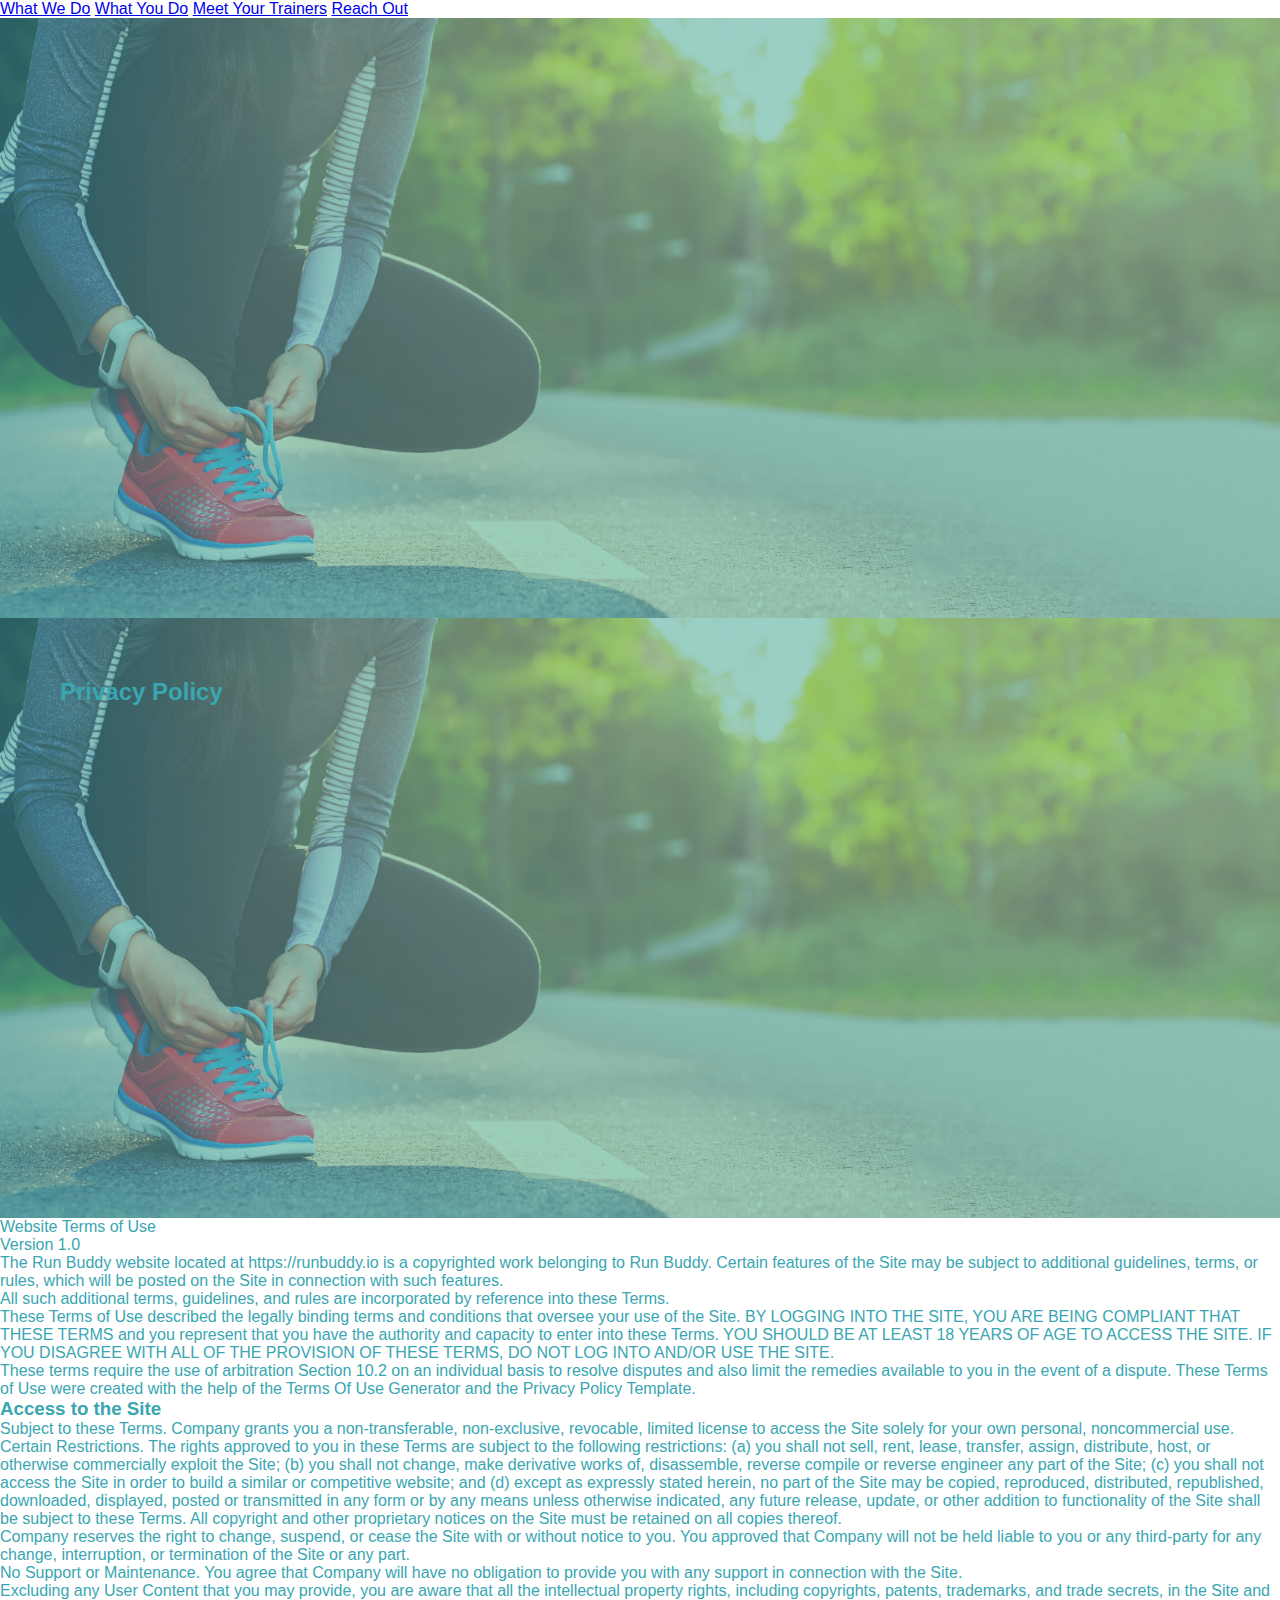
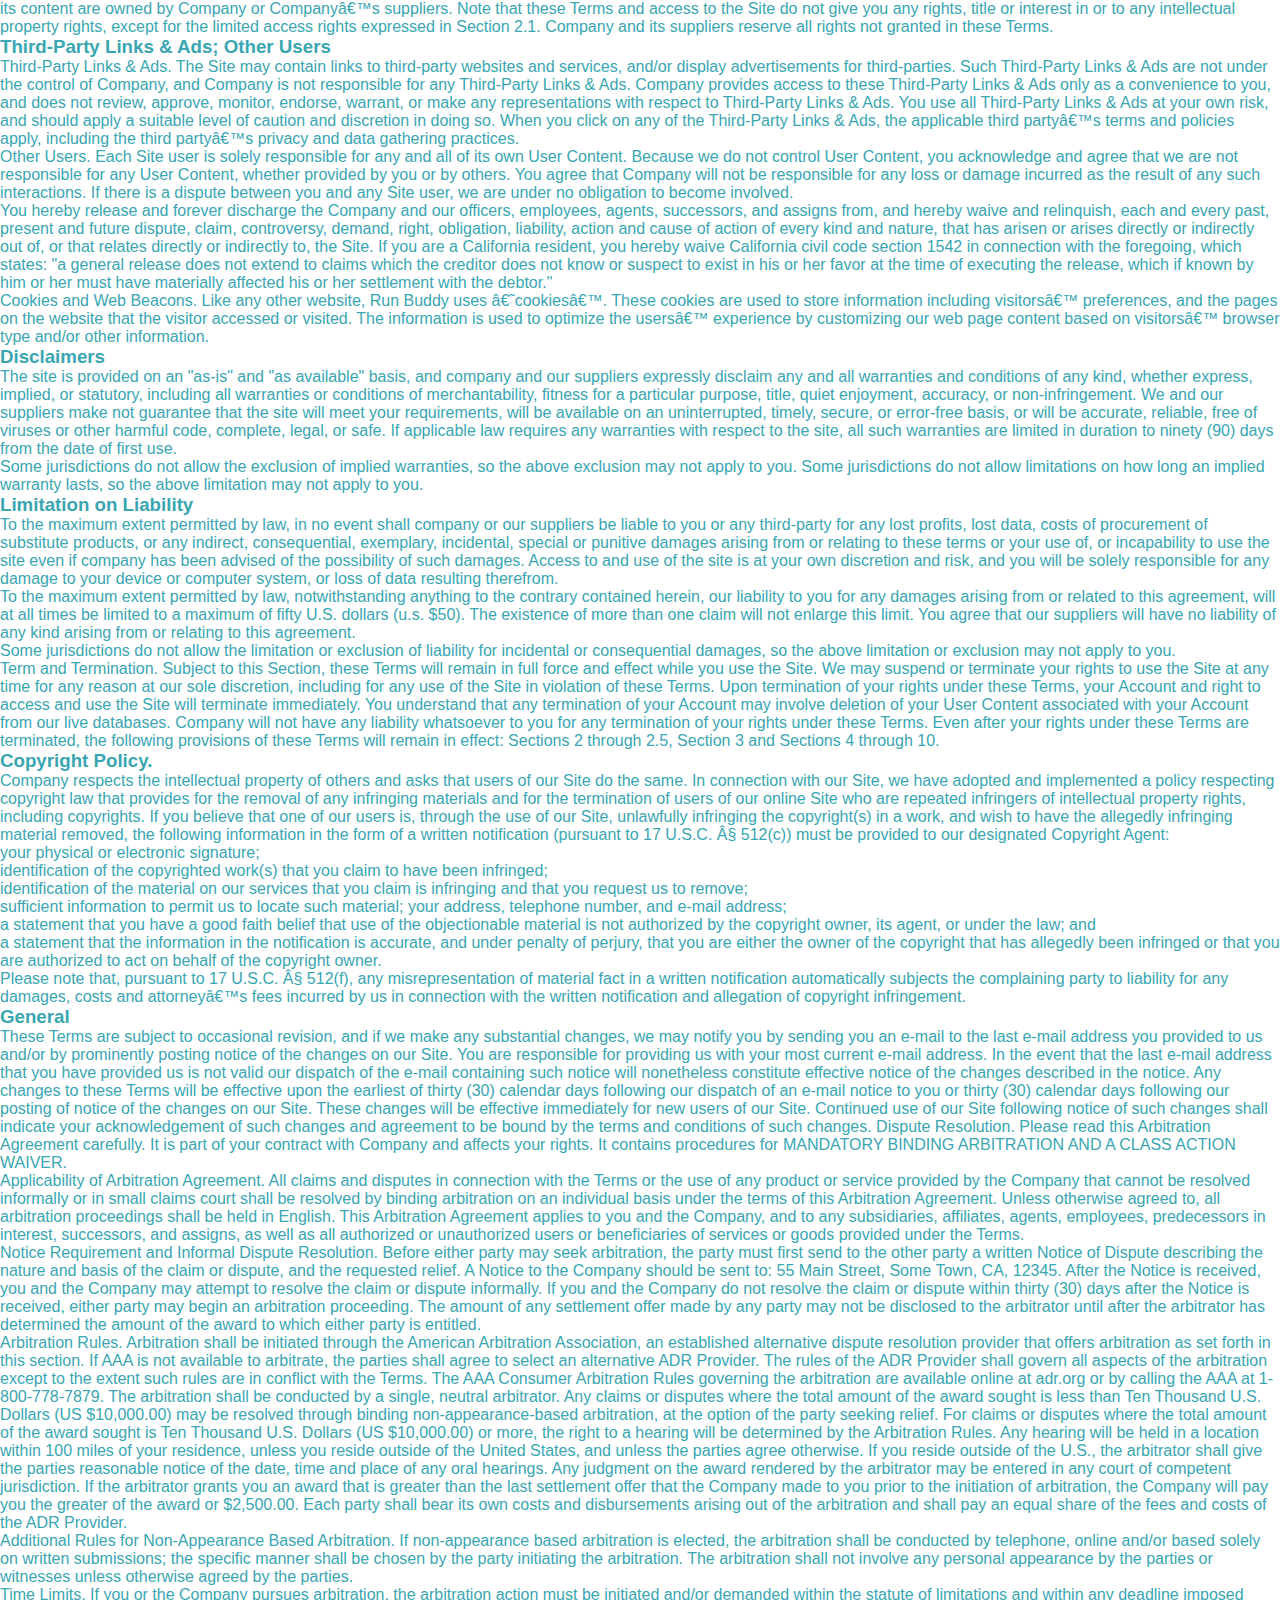
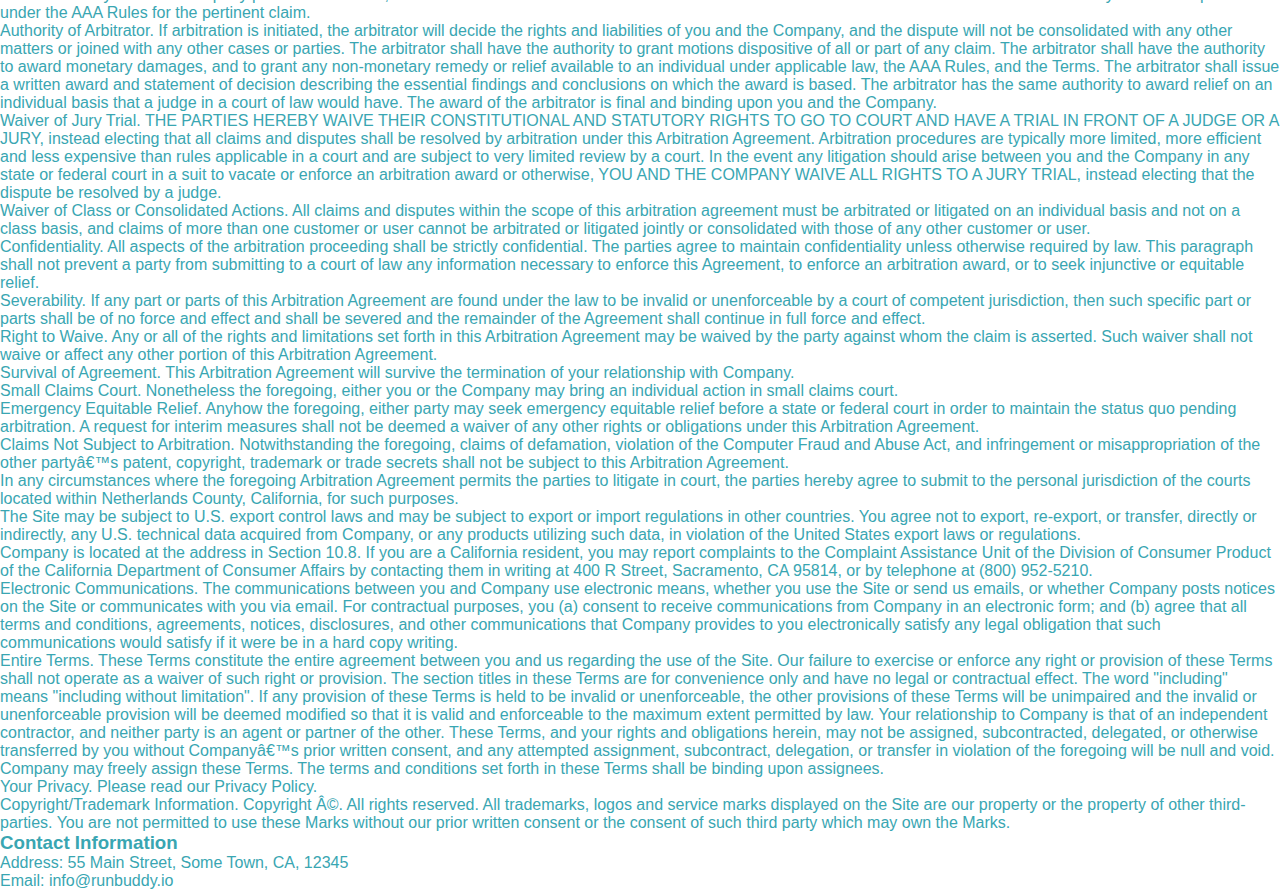
==== privacy-policy.html @ 7e0e5f8a "adding priviate policy" ====
<!DOCTYPE html>
<html lang="en">
  <head>
    <meta charset="UTF-8" />
    <title>Privacy Policy - Run Buddy</title>
    <link rel="stylesheet" href="./assets/css/style.css" />
    <link rel="stylesheet" href="/assets/css/style.css" />

  </head>
  
  <body>
  </body>
</html>
<!-- Do this to all of the <a> elements in privacy-policy.html -->
<a href="./index.html#what-we-do">What We Do</a>
<a href="./index.html#what-you-do">What You Do</a>
<a href="./index.html#meet-your-trainers">Meet Your Trainers</a>
<a href="./index.html#reach-out">Reach Out</a>
<section class="hero">
</section>

<section class="hero">
    <h2 class="page-title">
      Privacy Policy
    </h2>
  </section>

  <article>
    <p>
        Website Terms of Use
      </p>

      <p>
        Version 1.0
      </p>

      <p>
        The Run Buddy website located at https://runbuddy.io is a copyrighted work belonging to Run Buddy. Certain
        features of the Site may be subject to additional guidelines, terms, or rules, which will be posted on the Site
        in connection with such features.
      </p>

      <p>
        All such additional terms, guidelines, and rules are incorporated by reference into these Terms.
      </p>

      <p>
        These Terms of Use described the legally binding terms and conditions that oversee your use of the Site. BY
        LOGGING INTO THE SITE, YOU ARE BEING COMPLIANT THAT THESE TERMS and you represent that you have the authority
        and capacity to enter into these Terms. YOU SHOULD BE AT LEAST 18 YEARS OF AGE TO ACCESS THE SITE. IF YOU
        DISAGREE WITH ALL OF THE PROVISION OF THESE TERMS, DO NOT LOG INTO AND/OR USE THE SITE.
      </p>

      <p>
        These terms require the use of arbitration Section 10.2 on an individual basis to resolve disputes and also
        limit the remedies available to you in the event of a dispute. These Terms of Use were created with the help of
        the Terms Of Use Generator and the Privacy Policy Template.
      </p>

      <h3>
        Access to the Site
      </h3>

      <p>
        Subject to these Terms. Company grants you a non-transferable, non-exclusive, revocable, limited license to
        access the Site solely for your own personal, noncommercial use.
      </p>

      <p>
        Certain Restrictions. The rights approved to you in these Terms are subject to the following restrictions: (a)
        you shall not sell, rent, lease, transfer, assign, distribute, host, or otherwise commercially exploit the Site;
        (b) you shall not change, make derivative works of, disassemble, reverse compile or reverse engineer any part of
        the Site; (c) you shall not access the Site in order to build a similar or competitive website; and (d) except
        as expressly stated herein, no part of the Site may be copied, reproduced, distributed, republished, downloaded,
        displayed, posted or transmitted in any form or by any means unless otherwise indicated, any future release,
        update, or other addition to functionality of the Site shall be subject to these Terms. All copyright and other
        proprietary notices on the Site must be retained on all copies thereof.
      </p>

      <p>
        Company reserves the right to change, suspend, or cease the Site with or without notice to you. You approved
        that Company will not be held liable to you or any third-party for any change, interruption, or termination of
        the Site or any part.
      </p>

      <p>
        No Support or Maintenance. You agree that Company will have no obligation to provide you with any support in
        connection with the Site.
      </p>

      <p>
        Excluding any User Content that you may provide, you are aware that all the intellectual property rights,
        including copyrights, patents, trademarks, and trade secrets, in the Site and its content are owned by Company
        or Companyâ€™s suppliers. Note that these Terms and access to the Site do not give you any rights, title or
        interest in or to any intellectual property rights, except for the limited access rights expressed in Section
        2.1. Company and its suppliers reserve all rights not granted in these Terms.
      </p>

      <h3>
        Third-Party Links & Ads; Other Users
      </h3>

      <p>
        Third-Party Links & Ads. The Site may contain links to third-party websites and services, and/or display
        advertisements for third-parties. Such Third-Party Links & Ads are not under the control of Company, and Company
        is not responsible for any Third-Party Links & Ads. Company provides access to these Third-Party Links & Ads
        only as a convenience to you, and does not review, approve, monitor, endorse, warrant, or make any
        representations with respect to Third-Party Links & Ads. You use all Third-Party Links & Ads at your own risk,
        and should apply a suitable level of caution and discretion in doing so. When you click on any of the
        Third-Party Links & Ads, the applicable third partyâ€™s terms and policies apply, including the third partyâ€™s
        privacy and data gathering practices.
      </p>

      <p>
        Other Users. Each Site user is solely responsible for any and all of its own User Content. Because we do not
        control User Content, you acknowledge and agree that we are not responsible for any User Content, whether
        provided by you or by others. You agree that Company will not be responsible for any loss or damage incurred as
        the result of any such interactions. If there is a dispute between you and any Site user, we are under no
        obligation to become involved.
      </p>

      <p>
        You hereby release and forever discharge the Company and our officers, employees, agents, successors, and
        assigns from, and hereby waive and relinquish, each and every past, present and future dispute, claim,
        controversy, demand, right, obligation, liability, action and cause of action of every kind and nature, that has
        arisen or arises directly or indirectly out of, or that relates directly or indirectly to, the Site. If you are
        a California resident, you hereby waive California civil code section 1542 in connection with the foregoing,
        which states: "a general release does not extend to claims which the creditor does not know or suspect to exist
        in his or her favor at the time of executing the release, which if known by him or her must have materially
        affected his or her settlement with the debtor."
      </p>

      <p>
        Cookies and Web Beacons. Like any other website, Run Buddy uses â€˜cookiesâ€™. These cookies are used to store
        information including visitorsâ€™ preferences, and the pages on the website that the visitor accessed or visited.
        The information is used to optimize the usersâ€™ experience by customizing our web page content based on visitorsâ€™
        browser type and/or other information.
      </p>

      <h3>
        Disclaimers
      </h3>

      <p>
        The site is provided on an "as-is" and "as available" basis, and company and our suppliers expressly disclaim
        any and all warranties and conditions of any kind, whether express, implied, or statutory, including all
        warranties or conditions of merchantability, fitness for a particular purpose, title, quiet enjoyment, accuracy,
        or non-infringement. We and our suppliers make not guarantee that the site will meet your requirements, will be
        available on an uninterrupted, timely, secure, or error-free basis, or will be accurate, reliable, free of
        viruses or other harmful code, complete, legal, or safe. If applicable law requires any warranties with respect
        to the site, all such warranties are limited in duration to ninety (90) days from the date of first use.
      </p>

      <p>
        Some jurisdictions do not allow the exclusion of implied warranties, so the above exclusion may not apply to
        you. Some jurisdictions do not allow limitations on how long an implied warranty lasts, so the above limitation
        may not apply to you.
      </p>

      <h3>
        Limitation on Liability
      </h3>

      <p>
        To the maximum extent permitted by law, in no event shall company or our suppliers be liable to you or any
        third-party for any lost profits, lost data, costs of procurement of substitute products, or any indirect,
        consequential, exemplary, incidental, special or punitive damages arising from or relating to these terms or
        your use of, or incapability to use the site even if company has been advised of the possibility of such
        damages. Access to and use of the site is at your own discretion and risk, and you will be solely responsible
        for any damage to your device or computer system, or loss of data resulting therefrom.
      </p>

      <p>
        To the maximum extent permitted by law, notwithstanding anything to the contrary contained herein, our liability
        to you for any damages arising from or related to this agreement, will at all times be limited to a maximum of
        fifty U.S. dollars (u.s. $50). The existence of more than one claim will not enlarge this limit. You agree that
        our suppliers will have no liability of any kind arising from or relating to this agreement.
      </p>

      <p>
        Some jurisdictions do not allow the limitation or exclusion of liability for incidental or consequential
        damages, so the above limitation or exclusion may not apply to you.
      </p>

      <p>
        Term and Termination. Subject to this Section, these Terms will remain in full force and effect while you use
        the Site. We may suspend or terminate your rights to use the Site at any time for any reason at our sole
        discretion, including for any use of the Site in violation of these Terms. Upon termination of your rights under
        these Terms, your Account and right to access and use the Site will terminate immediately. You understand that
        any termination of your Account may involve deletion of your User Content associated with your Account from our
        live databases. Company will not have any liability whatsoever to you for any termination of your rights under
        these Terms. Even after your rights under these Terms are terminated, the following provisions of these Terms
        will remain in effect: Sections 2 through 2.5, Section 3 and Sections 4 through 10.
      </p>

      <h3>
        Copyright Policy.
      </h3>

      <p>
        Company respects the intellectual property of others and asks that users of our Site do the same. In connection
        with our Site, we have adopted and implemented a policy respecting copyright law that provides for the removal
        of any infringing materials and for the termination of users of our online Site who are repeated infringers of
        intellectual property rights, including copyrights. If you believe that one of our users is, through the use of
        our Site, unlawfully infringing the copyright(s) in a work, and wish to have the allegedly infringing material
        removed, the following information in the form of a written notification (pursuant to 17 U.S.C. Â§ 512(c)) must
        be provided to our designated Copyright Agent:
      </p>

      <ul>
        <li>
          your physical or electronic signature;
        </li>
        <li>
          identification of the copyrighted work(s) that you claim to have been infringed;
        </li>
        <li>
          identification of the material on our services that you claim is infringing and that you request us to remove;
        </li>
        <li>
          sufficient information to permit us to locate such material; your address, telephone number, and e-mail
          address;
        </li>
        <li>
          a statement that you have a good faith belief that use of the objectionable material is not authorized by the
          copyright owner, its agent, or under the law; and
        </li>
        <li>
          a statement that the information in the notification is accurate, and under penalty of perjury, that you are
          either the owner of the copyright that has allegedly been infringed or that you are authorized to act on
          behalf of the copyright owner.
        </li>
      </ul>

      <p>
        Please note that, pursuant to 17 U.S.C. Â§ 512(f), any misrepresentation of material fact in a written
        notification automatically subjects the complaining party to liability for any damages, costs and attorneyâ€™s
        fees incurred by us in connection with the written notification and allegation of copyright infringement.
      </p>

      <h3>
        General
      </h3>

      <p>
        These Terms are subject to occasional revision, and if we make any substantial changes, we may notify you by
        sending you an e-mail to the last e-mail address you provided to us and/or by prominently posting notice of the
        changes on our Site. You are responsible for providing us with your most current e-mail address. In the event
        that the last e-mail address that you have provided us is not valid our dispatch of the e-mail containing such
        notice will nonetheless constitute effective notice of the changes described in the notice. Any changes to these
        Terms will be effective upon the earliest of thirty (30) calendar days following our dispatch of an e-mail
        notice to you or thirty (30) calendar days following our posting of notice of the changes on our Site. These
        changes will be effective immediately for new users of our Site. Continued use of our Site following notice of
        such changes shall indicate your acknowledgement of such changes and agreement to be bound by the terms and
        conditions of such changes. Dispute Resolution. Please read this Arbitration Agreement carefully. It is part of
        your contract with Company and affects your rights. It contains procedures for MANDATORY BINDING ARBITRATION AND
        A CLASS ACTION WAIVER.
      </p>

      <p>
        Applicability of Arbitration Agreement. All claims and disputes in connection with the Terms or the use of any
        product or service provided by the Company that cannot be resolved informally or in small claims court shall be
        resolved by binding arbitration on an individual basis under the terms of this Arbitration Agreement. Unless
        otherwise agreed to, all arbitration proceedings shall be held in English. This Arbitration Agreement applies to
        you and the Company, and to any subsidiaries, affiliates, agents, employees, predecessors in interest,
        successors, and assigns, as well as all authorized or unauthorized users or beneficiaries of services or goods
        provided under the Terms.
      </p>

      <p>
        Notice Requirement and Informal Dispute Resolution. Before either party may seek arbitration, the party must
        first send to the other party a written Notice of Dispute describing the nature and basis of the claim or
        dispute, and the requested relief. A Notice to the Company should be sent to: 55 Main Street, Some Town, CA,
        12345. After the Notice is received, you and the Company may attempt to resolve the claim or dispute informally.
        If you and the Company do not resolve the claim or dispute within thirty (30) days after the Notice is received,
        either party may begin an arbitration proceeding. The amount of any settlement offer made by any party may not
        be disclosed to the arbitrator until after the arbitrator has determined the amount of the award to which either
        party is entitled.
      </p>

      <p>
        Arbitration Rules. Arbitration shall be initiated through the American Arbitration Association, an established
        alternative dispute resolution provider that offers arbitration as set forth in this section. If AAA is not
        available to arbitrate, the parties shall agree to select an alternative ADR Provider. The rules of the ADR
        Provider shall govern all aspects of the arbitration except to the extent such rules are in conflict with the
        Terms. The AAA Consumer Arbitration Rules governing the arbitration are available online at adr.org or by
        calling the AAA at 1-800-778-7879. The arbitration shall be conducted by a single, neutral arbitrator. Any
        claims or disputes where the total amount of the award sought is less than Ten Thousand U.S. Dollars (US
        $10,000.00) may be resolved through binding non-appearance-based arbitration, at the option of the party seeking
        relief. For claims or disputes where the total amount of the award sought is Ten Thousand U.S. Dollars (US
        $10,000.00) or more, the right to a hearing will be determined by the Arbitration Rules. Any hearing will be
        held in a location within 100 miles of your residence, unless you reside outside of the United States, and
        unless the parties agree otherwise. If you reside outside of the U.S., the arbitrator shall give the parties
        reasonable notice of the date, time and place of any oral hearings. Any judgment on the award rendered by the
        arbitrator may be entered in any court of competent jurisdiction. If the arbitrator grants you an award that is
        greater than the last settlement offer that the Company made to you prior to the initiation of arbitration, the
        Company will pay you the greater of the award or $2,500.00. Each party shall bear its own costs and
        disbursements arising out of the arbitration and shall pay an equal share of the fees and costs of the ADR
        Provider.
      </p>

      <p>
        Additional Rules for Non-Appearance Based Arbitration. If non-appearance based arbitration is elected, the
        arbitration shall be conducted by telephone, online and/or based solely on written submissions; the specific
        manner shall be chosen by the party initiating the arbitration. The arbitration shall not involve any personal
        appearance by the parties or witnesses unless otherwise agreed by the parties.
      </p>

      <p>
        Time Limits. If you or the Company pursues arbitration, the arbitration action must be initiated and/or demanded
        within the statute of limitations and within any deadline imposed under the AAA Rules for the pertinent claim.
      </p>

      <p>
        Authority of Arbitrator. If arbitration is initiated, the arbitrator will decide the rights and liabilities of
        you and the Company, and the dispute will not be consolidated with any other matters or joined with any other
        cases or parties. The arbitrator shall have the authority to grant motions dispositive of all or part of any
        claim. The arbitrator shall have the authority to award monetary damages, and to grant any non-monetary remedy
        or relief available to an individual under applicable law, the AAA Rules, and the Terms. The arbitrator shall
        issue a written award and statement of decision describing the essential findings and conclusions on which the
        award is based. The arbitrator has the same authority to award relief on an individual basis that a judge in a
        court of law would have. The award of the arbitrator is final and binding upon you and the Company.
      </p>

      <p>
        Waiver of Jury Trial. THE PARTIES HEREBY WAIVE THEIR CONSTITUTIONAL AND STATUTORY RIGHTS TO GO TO COURT AND HAVE
        A TRIAL IN FRONT OF A JUDGE OR A JURY, instead electing that all claims and disputes shall be resolved by
        arbitration under this Arbitration Agreement. Arbitration procedures are typically more limited, more efficient
        and less expensive than rules applicable in a court and are subject to very limited review by a court. In the
        event any litigation should arise between you and the Company in any state or federal court in a suit to vacate
        or enforce an arbitration award or otherwise, YOU AND THE COMPANY WAIVE ALL RIGHTS TO A JURY TRIAL, instead
        electing that the dispute be resolved by a judge.
      </p>

      <p>
        Waiver of Class or Consolidated Actions. All claims and disputes within the scope of this arbitration agreement
        must be arbitrated or litigated on an individual basis and not on a class basis, and claims of more than one
        customer or user cannot be arbitrated or litigated jointly or consolidated with those of any other customer or
        user.
      </p>

      <p>
        Confidentiality. All aspects of the arbitration proceeding shall be strictly confidential. The parties agree to
        maintain confidentiality unless otherwise required by law. This paragraph shall not prevent a party from
        submitting to a court of law any information necessary to enforce this Agreement, to enforce an arbitration
        award, or to seek injunctive or equitable relief.
      </p>

      <p>
        Severability. If any part or parts of this Arbitration Agreement are found under the law to be invalid or
        unenforceable by a court of competent jurisdiction, then such specific part or parts shall be of no force and
        effect and shall be severed and the remainder of the Agreement shall continue in full force and effect.
      </p>

      <p>
        Right to Waive. Any or all of the rights and limitations set forth in this Arbitration Agreement may be waived
        by the party against whom the claim is asserted. Such waiver shall not waive or affect any other portion of this
        Arbitration Agreement.
      </p>

      <p>
        Survival of Agreement. This Arbitration Agreement will survive the termination of your relationship with
        Company.
      </p>

      <p>
        Small Claims Court. Nonetheless the foregoing, either you or the Company may bring an individual action in small
        claims court.
      </p>

      <p>
        Emergency Equitable Relief. Anyhow the foregoing, either party may seek emergency equitable relief before a
        state or federal court in order to maintain the status quo pending arbitration. A request for interim measures
        shall not be deemed a waiver of any other rights or obligations under this Arbitration Agreement.
      </p>

      <p>
        Claims Not Subject to Arbitration. Notwithstanding the foregoing, claims of defamation, violation of the
        Computer Fraud and Abuse Act, and infringement or misappropriation of the other partyâ€™s patent, copyright,
        trademark or trade secrets shall not be subject to this Arbitration Agreement.
      </p>

      <p>
        In any circumstances where the foregoing Arbitration Agreement permits the parties to litigate in court, the
        parties hereby agree to submit to the personal jurisdiction of the courts located within Netherlands County,
        California, for such purposes.
      </p>

      <p>
        The Site may be subject to U.S. export control laws and may be subject to export or import regulations in other
        countries. You agree not to export, re-export, or transfer, directly or indirectly, any U.S. technical data
        acquired from Company, or any products utilizing such data, in violation of the United States export laws or
        regulations.
      </p>

      <p>
        Company is located at the address in Section 10.8. If you are a California resident, you may report complaints
        to the Complaint Assistance Unit of the Division of Consumer Product of the California Department of Consumer
        Affairs by contacting them in writing at 400 R Street, Sacramento, CA 95814, or by telephone at (800) 952-5210.
      </p>

      <p>
        Electronic Communications. The communications between you and Company use electronic means, whether you use the
        Site or send us emails, or whether Company posts notices on the Site or communicates with you via email. For
        contractual purposes, you (a) consent to receive communications from Company in an electronic form; and (b)
        agree that all terms and conditions, agreements, notices, disclosures, and other communications that Company
        provides to you electronically satisfy any legal obligation that such communications would satisfy if it were be
        in a hard copy writing.
      </p>

      <p>
        Entire Terms. These Terms constitute the entire agreement between you and us regarding the use of the Site. Our
        failure to exercise or enforce any right or provision of these Terms shall not operate as a waiver of such right
        or provision. The section titles in these Terms are for convenience only and have no legal or contractual
        effect. The word "including" means "including without limitation". If any provision of these Terms is held to be
        invalid or unenforceable, the other provisions of these Terms will be unimpaired and the invalid or
        unenforceable provision will be deemed modified so that it is valid and enforceable to the maximum extent
        permitted by law. Your relationship to Company is that of an independent contractor, and neither party is an
        agent or partner of the other. These Terms, and your rights and obligations herein, may not be assigned,
        subcontracted, delegated, or otherwise transferred by you without Companyâ€™s prior written consent, and any
        attempted assignment, subcontract, delegation, or transfer in violation of the foregoing will be null and void.
        Company may freely assign these Terms. The terms and conditions set forth in these Terms shall be binding upon
        assignees.
      </p>

      <p>
        Your Privacy. Please read our Privacy Policy.
      </p>

      <p>
        Copyright/Trademark Information. Copyright Â©. All rights reserved. All trademarks, logos and service marks
        displayed on the Site are our property or the property of other third-parties. You are not permitted to use
        these Marks without our prior written consent or the consent of such third party which may own the Marks.
      </p>

      <h3>
        Contact Information
      </h3>

      <p>
        Address: 55 Main Street, Some Town, CA, 12345
      </p>

      <p>
        Email: info@runbuddy.io
  </article>
---- assets/css/style.css ----
* {
    margin: 0;
    padding: 0;
    box-sizing: border-box;
  }

  body {
    /* more on this crazy alphanumerical value in a minute! */
    color: #39a6b2;
    font-family: Helvetica, Arial, sans-serif;
  }

  /* apply styles to <header>*/
header {
    padding: 20px 35px;
    background-color: #39a6b2;
  }

  header h1 {
    font-weight: bold;
    font-size: 36px;
    color: #fce138;
    margin: 0;
    display: inline;
  }
  header a {
    text-decoration: none;
    color: #fce138;
  }

  header nav {
    float: right;
    margin: 7px 0;
  } 

  header nav ul li {
    display: inline;
  }

  header nav ul li a {
    margin: 0 30px;
    font-weight: lighter;
    font-size: 22px;
  }

footer {
    background: #fce138;
    width: 100%;
    padding: 40px 35px;
}

footer h2 {
    display: inline; 
    color: #024e76;
    font-size: 30px; 
    margin: 0;
}

footer div {
    float: right;
    line-height: 1.5;
    text-align: right;
}

footer a {
    color: #024e76
    text decoration: underline;
  }

section {
  padding: 60px;
}
.hero h2 {
  
}
/* Hero Style Start */
.hero {
  background-image: url('../images/hero-bg.jpeg');
  height: 600px;
  background-size: cover;
  background-position: center;
  position: relative;
}
/* Hero Style End */

.hero-form {
  border: 3px solid #024e76;
  background-color: #fce138;
  padding: 20px;
  width: 500px;
  color: #024e76;
  position: absolute;
  bottom: 120px;
  right: 140px;
}

.hero-form h3 {
  font-size: 24px;
  margin: 0;
}
.hero-form p {
  margin: 5px 0 15px 0;
}

.form-input {
  border: 1px solid #024e76;
  display: block;
  padding: 7px 15px;
  font-size: 16px;
  color: #024e76;
  width: 100%;
  margin-bottom: 15px;
}

.hero-form label {
  margin: 0 5px;
}

.hero-form button {
  color: #fce138;
  background-color: #024e76;
  border: none;
  padding: 10px 20px;
  font-size: 16px;
}
/* .hero {
    background-image: url("../images/hero-bg.jpeg");
    height: 600px;
    background-size: cover;
    background-position: center;
    position: relative;
}

.hero-form{
    border: solid 3px #024e76;
    background-color: #fce138;
    padding: 20px;
    width: 500px;  
    color: #024e76;
    position: absolute;
    bottom: 120px; 
    right: 140px;
}
.hero-form p{
  margin: 5px 0 15px 0;
}

.hero-form h3 {
  font-size: 24px;
  margin: 0;
}

.form-input {
  border: 1px solid #024e76;
  display: block;
  padding: 7px 15px;
  font-size: 16px;
  color: #024e76;
  width: 100%;
  margin-bottom: 15px;
}

.hero-form label {
  margin: 0 5px;
}

.submit {
  color: #fce138 !important; 
  background-color: #024e76;
  border: none;
  padding: 10px 20px;
  font-size: 16px;
} */
/* Hero Style End */

.intro {
  text-align: center;
}

.intro p {
  line-height: 1.7;
  color: #39a6b2;
  width: 80%;
  font-size: 20px;
  margin: 0 auto;
}

.steps {
  text-align: center;
  background: #fce138;
}

.section-title {
  font-size: 55px;
  color: #024e76;
  margin-bottom: 35px;
  padding: 0 100px 20px 100px;
  display: inline-block;
  border-bottom: 3px solid;
}

.primary-border {
  border-color: #fce138;
}

.secondary-border {
  border-color: #39a6b2;
}
.steps div {
  margin-bottom: 80px;
}

.steps img {
  width: 15%;
  margin: 10px 0;
}

.steps h3 {
  color: #024e76;
  font-size: 46px;
  margin-top: 10px;
}

.steps p {
  color: #39a6b2;
  font-size: 23px;
}
.steps span {
  font-size: 38px;
}
.trainer img {
  float: left;
  width: 35%;
}

.trainer p {
  float: right;
}

.trainer-2 img {
  float: right;
}

.trainer-2 p {
  float: left;
}

.trainers {
  text-align: center;
}

.trainer {
  width: 900px;
  margin: 0 auto 30px auto;
  background: #024e76;
  color: #fce138;
  overflow: auto;
}
.trainer-bio {
  margin: 0 auto 0px auto;
  clear: both;
}
.trainer-bio {
  padding: 35px;
  float: left; 
  width: 65%;
}

.trainer-bio h3 {
  font-size: 32px;
  margin-bottom: 8px;
}

.trainer-bio h4 {
  font-weight: lighter;
  font-size: 26px;
  margin-bottom: 25px;
}

.trainer-bio p {
  font-size: 17px;
  line-height: 1.3;
}

.text-left {
  text-align: left;
}

.text-right {
  text-align: right;
}
/* REACH OUT STYLES START */
.contact {
  text-align: center;
  background-color: #024e76;
}
.contact h2 {
  color: #fec138;
}
.contact-info iframe {
  width: 400px;
  height: 400px;
}
.contact-info div {
  width: 410px;
  display: inline-block;
  vertical-align: top;
  text-align: left;
  margin: 30px 0 0 60px;
  color: white;
}
.contact-info h3 {
  color: #fce138;
  font-size: 32px;
}

.contact-info p, .contact-info address {
  margin: 20px 0;
  line-height: 1.5;
  font-size: 20px;
  font-style: normal;
}

.contact-info a {
  color: #fce138;
}

/* REACH OUT STYLES END */
---- assets/css/style.css ----
* {
    margin: 0;
    padding: 0;
    box-sizing: border-box;
  }

  body {
    /* more on this crazy alphanumerical value in a minute! */
    color: #39a6b2;
    font-family: Helvetica, Arial, sans-serif;
  }

  /* apply styles to <header>*/
header {
    padding: 20px 35px;
    background-color: #39a6b2;
  }

  header h1 {
    font-weight: bold;
    font-size: 36px;
    color: #fce138;
    margin: 0;
    display: inline;
  }
  header a {
    text-decoration: none;
    color: #fce138;
  }

  header nav {
    float: right;
    margin: 7px 0;
  } 

  header nav ul li {
    display: inline;
  }

  header nav ul li a {
    margin: 0 30px;
    font-weight: lighter;
    font-size: 22px;
  }

footer {
    background: #fce138;
    width: 100%;
    padding: 40px 35px;
}

footer h2 {
    display: inline; 
    color: #024e76;
    font-size: 30px; 
    margin: 0;
}

footer div {
    float: right;
    line-height: 1.5;
    text-align: right;
}

footer a {
    color: #024e76
    text decoration: underline;
  }

section {
  padding: 60px;
}
.hero h2 {
  
}
/* Hero Style Start */
.hero {
  background-image: url('../images/hero-bg.jpeg');
  height: 600px;
  background-size: cover;
  background-position: center;
  position: relative;
}
/* Hero Style End */

.hero-form {
  border: 3px solid #024e76;
  background-color: #fce138;
  padding: 20px;
  width: 500px;
  color: #024e76;
  position: absolute;
  bottom: 120px;
  right: 140px;
}

.hero-form h3 {
  font-size: 24px;
  margin: 0;
}
.hero-form p {
  margin: 5px 0 15px 0;
}

.form-input {
  border: 1px solid #024e76;
  display: block;
  padding: 7px 15px;
  font-size: 16px;
  color: #024e76;
  width: 100%;
  margin-bottom: 15px;
}

.hero-form label {
  margin: 0 5px;
}

.hero-form button {
  color: #fce138;
  background-color: #024e76;
  border: none;
  padding: 10px 20px;
  font-size: 16px;
}
/* .hero {
    background-image: url("../images/hero-bg.jpeg");
    height: 600px;
    background-size: cover;
    background-position: center;
    position: relative;
}

.hero-form{
    border: solid 3px #024e76;
    background-color: #fce138;
    padding: 20px;
    width: 500px;  
    color: #024e76;
    position: absolute;
    bottom: 120px; 
    right: 140px;
}
.hero-form p{
  margin: 5px 0 15px 0;
}

.hero-form h3 {
  font-size: 24px;
  margin: 0;
}

.form-input {
  border: 1px solid #024e76;
  display: block;
  padding: 7px 15px;
  font-size: 16px;
  color: #024e76;
  width: 100%;
  margin-bottom: 15px;
}

.hero-form label {
  margin: 0 5px;
}

.submit {
  color: #fce138 !important; 
  background-color: #024e76;
  border: none;
  padding: 10px 20px;
  font-size: 16px;
} */
/* Hero Style End */

.intro {
  text-align: center;
}

.intro p {
  line-height: 1.7;
  color: #39a6b2;
  width: 80%;
  font-size: 20px;
  margin: 0 auto;
}

.steps {
  text-align: center;
  background: #fce138;
}

.section-title {
  font-size: 55px;
  color: #024e76;
  margin-bottom: 35px;
  padding: 0 100px 20px 100px;
  display: inline-block;
  border-bottom: 3px solid;
}

.primary-border {
  border-color: #fce138;
}

.secondary-border {
  border-color: #39a6b2;
}
.steps div {
  margin-bottom: 80px;
}

.steps img {
  width: 15%;
  margin: 10px 0;
}

.steps h3 {
  color: #024e76;
  font-size: 46px;
  margin-top: 10px;
}

.steps p {
  color: #39a6b2;
  font-size: 23px;
}
.steps span {
  font-size: 38px;
}
.trainer img {
  float: left;
  width: 35%;
}

.trainer p {
  float: right;
}

.trainer-2 img {
  float: right;
}

.trainer-2 p {
  float: left;
}

.trainers {
  text-align: center;
}

.trainer {
  width: 900px;
  margin: 0 auto 30px auto;
  background: #024e76;
  color: #fce138;
  overflow: auto;
}
.trainer-bio {
  margin: 0 auto 0px auto;
  clear: both;
}
.trainer-bio {
  padding: 35px;
  float: left; 
  width: 65%;
}

.trainer-bio h3 {
  font-size: 32px;
  margin-bottom: 8px;
}

.trainer-bio h4 {
  font-weight: lighter;
  font-size: 26px;
  margin-bottom: 25px;
}

.trainer-bio p {
  font-size: 17px;
  line-height: 1.3;
}

.text-left {
  text-align: left;
}

.text-right {
  text-align: right;
}
/* REACH OUT STYLES START */
.contact {
  text-align: center;
  background-color: #024e76;
}
.contact h2 {
  color: #fec138;
}
.contact-info iframe {
  width: 400px;
  height: 400px;
}
.contact-info div {
  width: 410px;
  display: inline-block;
  vertical-align: top;
  text-align: left;
  margin: 30px 0 0 60px;
  color: white;
}
.contact-info h3 {
  color: #fce138;
  font-size: 32px;
}

.contact-info p, .contact-info address {
  margin: 20px 0;
  line-height: 1.5;
  font-size: 20px;
  font-style: normal;
}

.contact-info a {
  color: #fce138;
}

/* REACH OUT STYLES END */
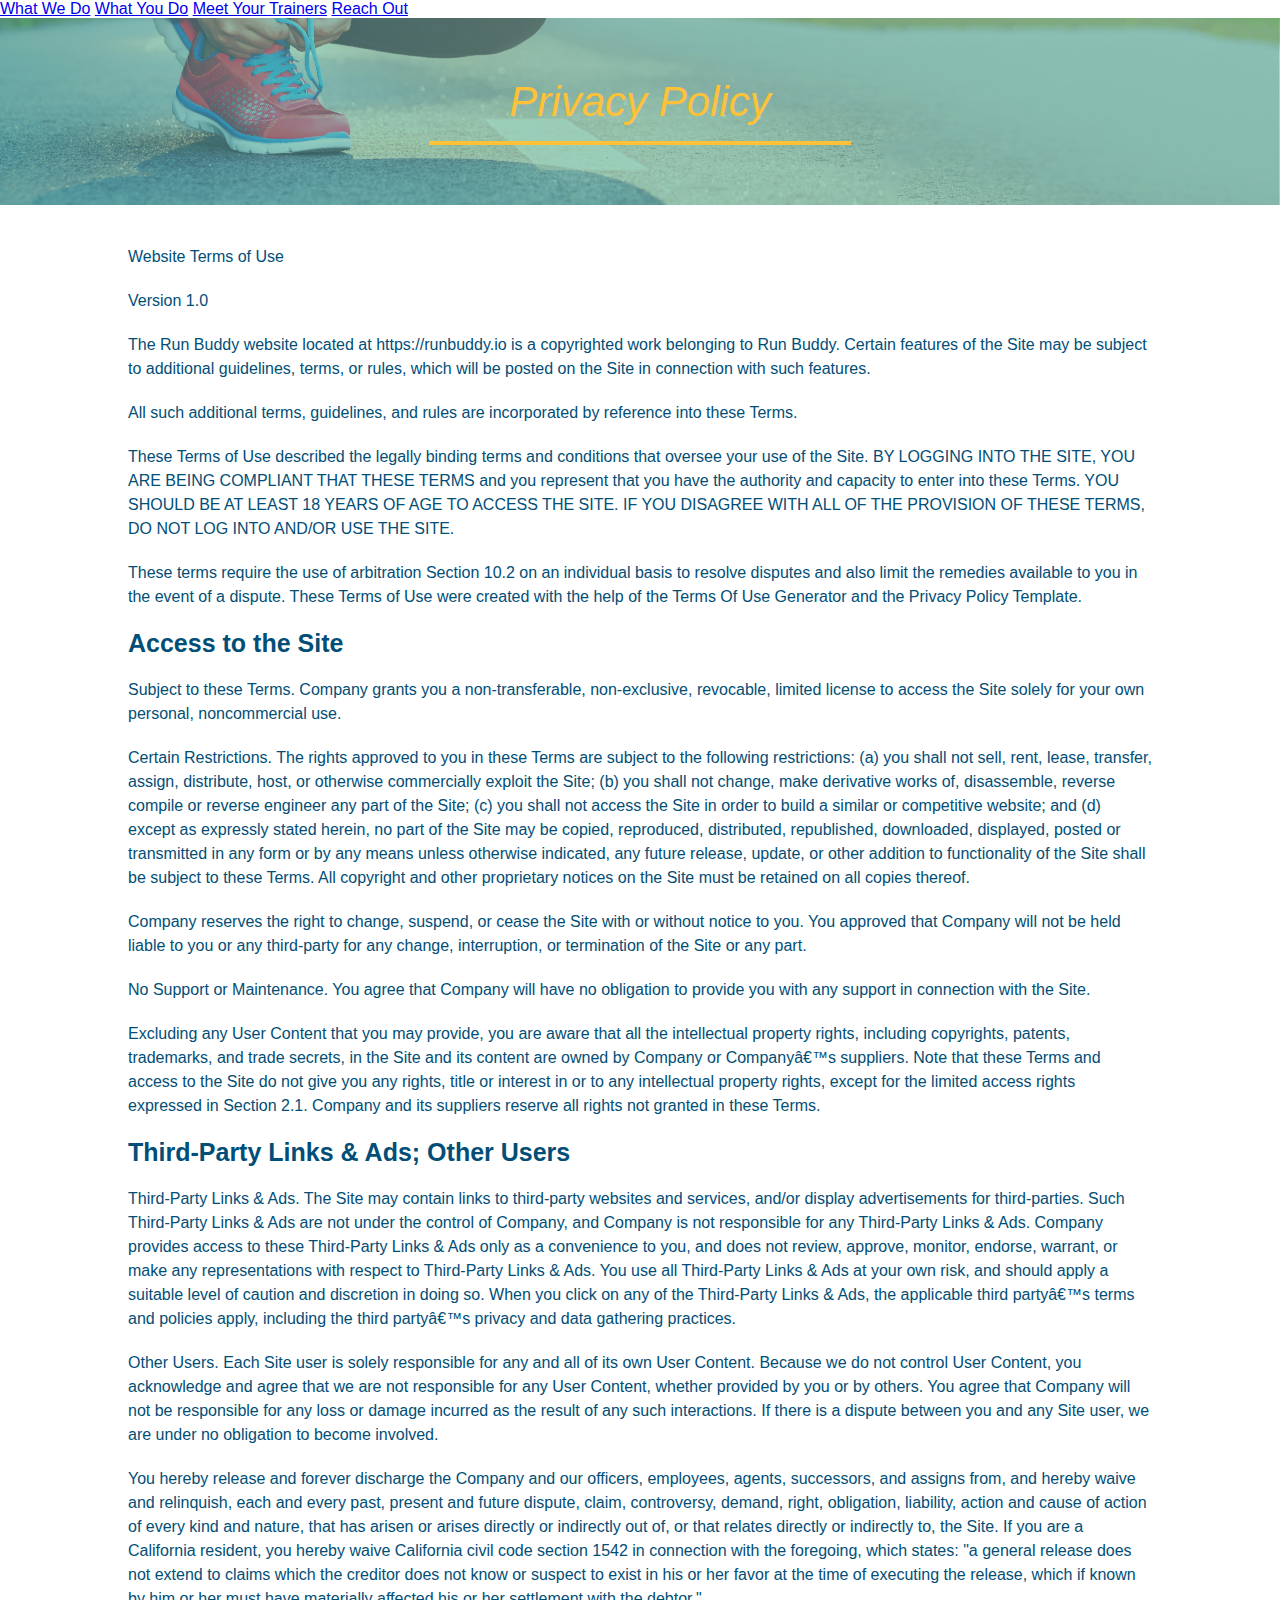
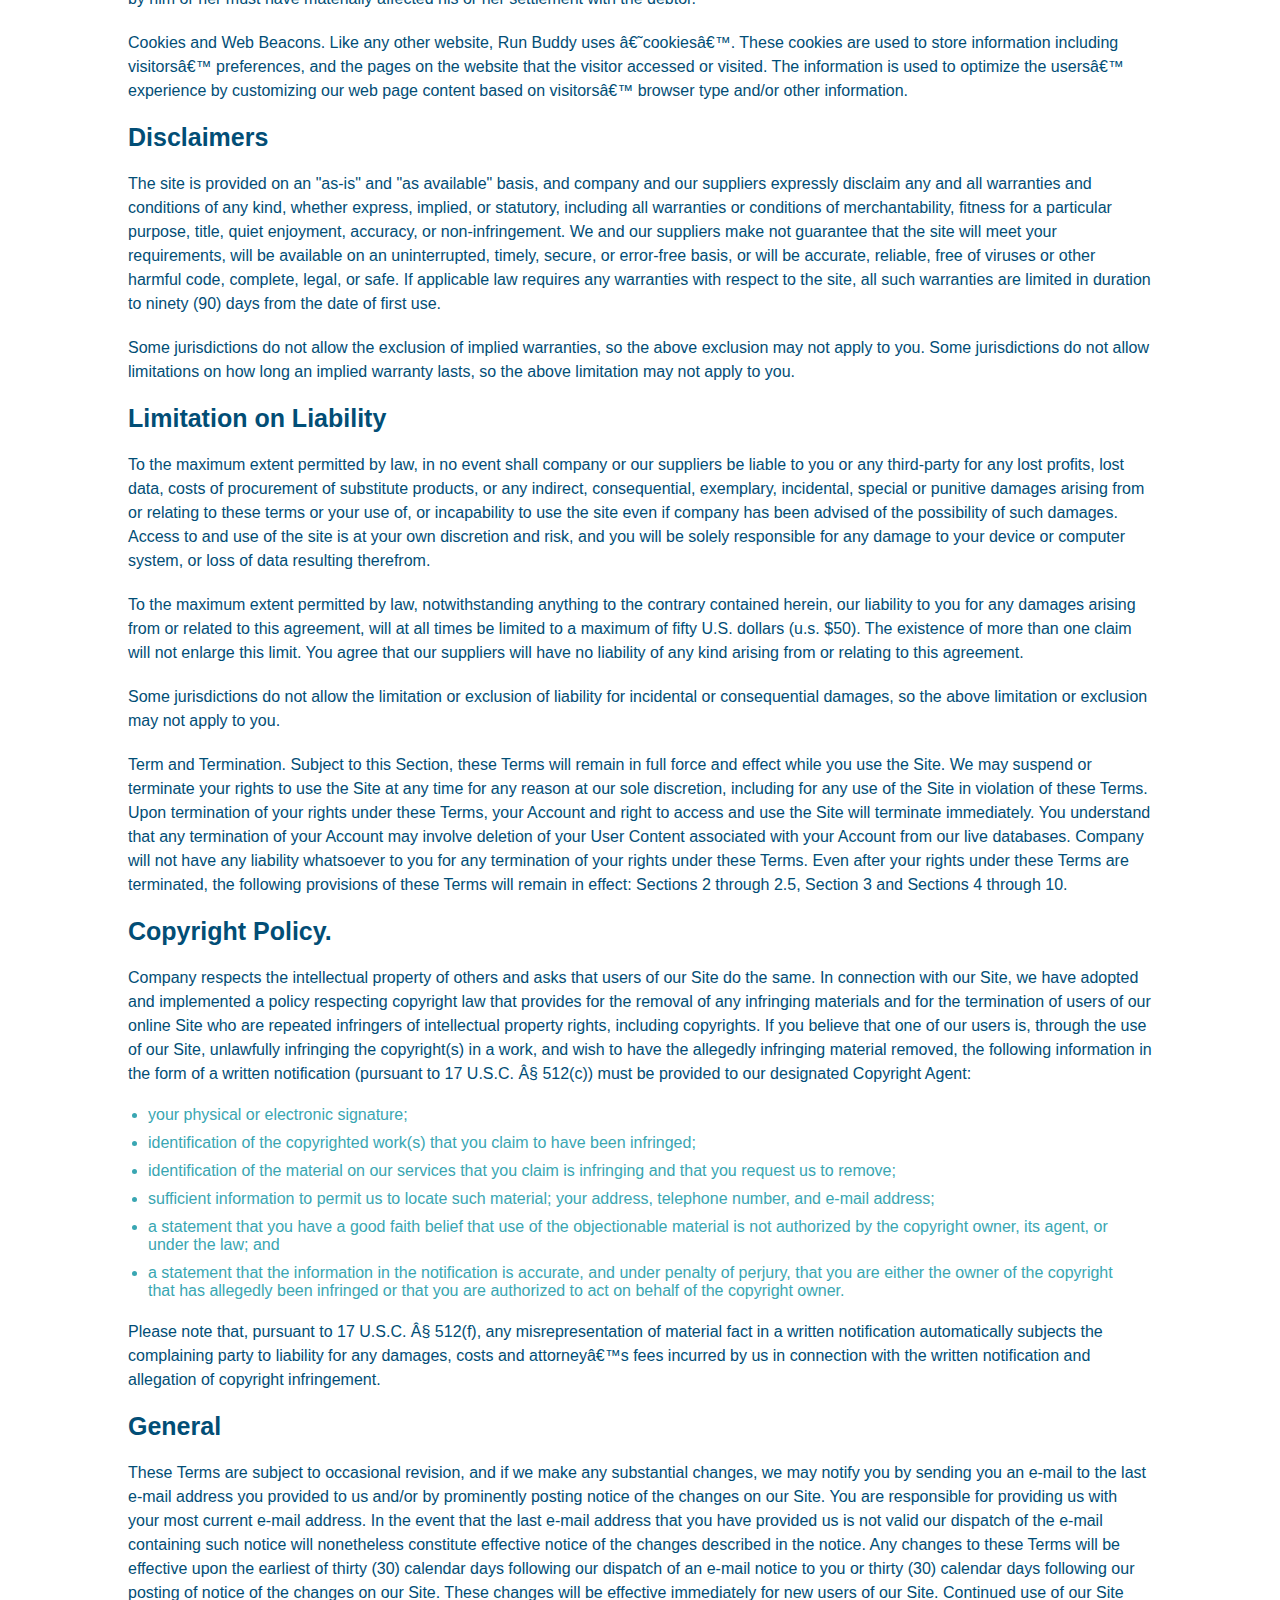
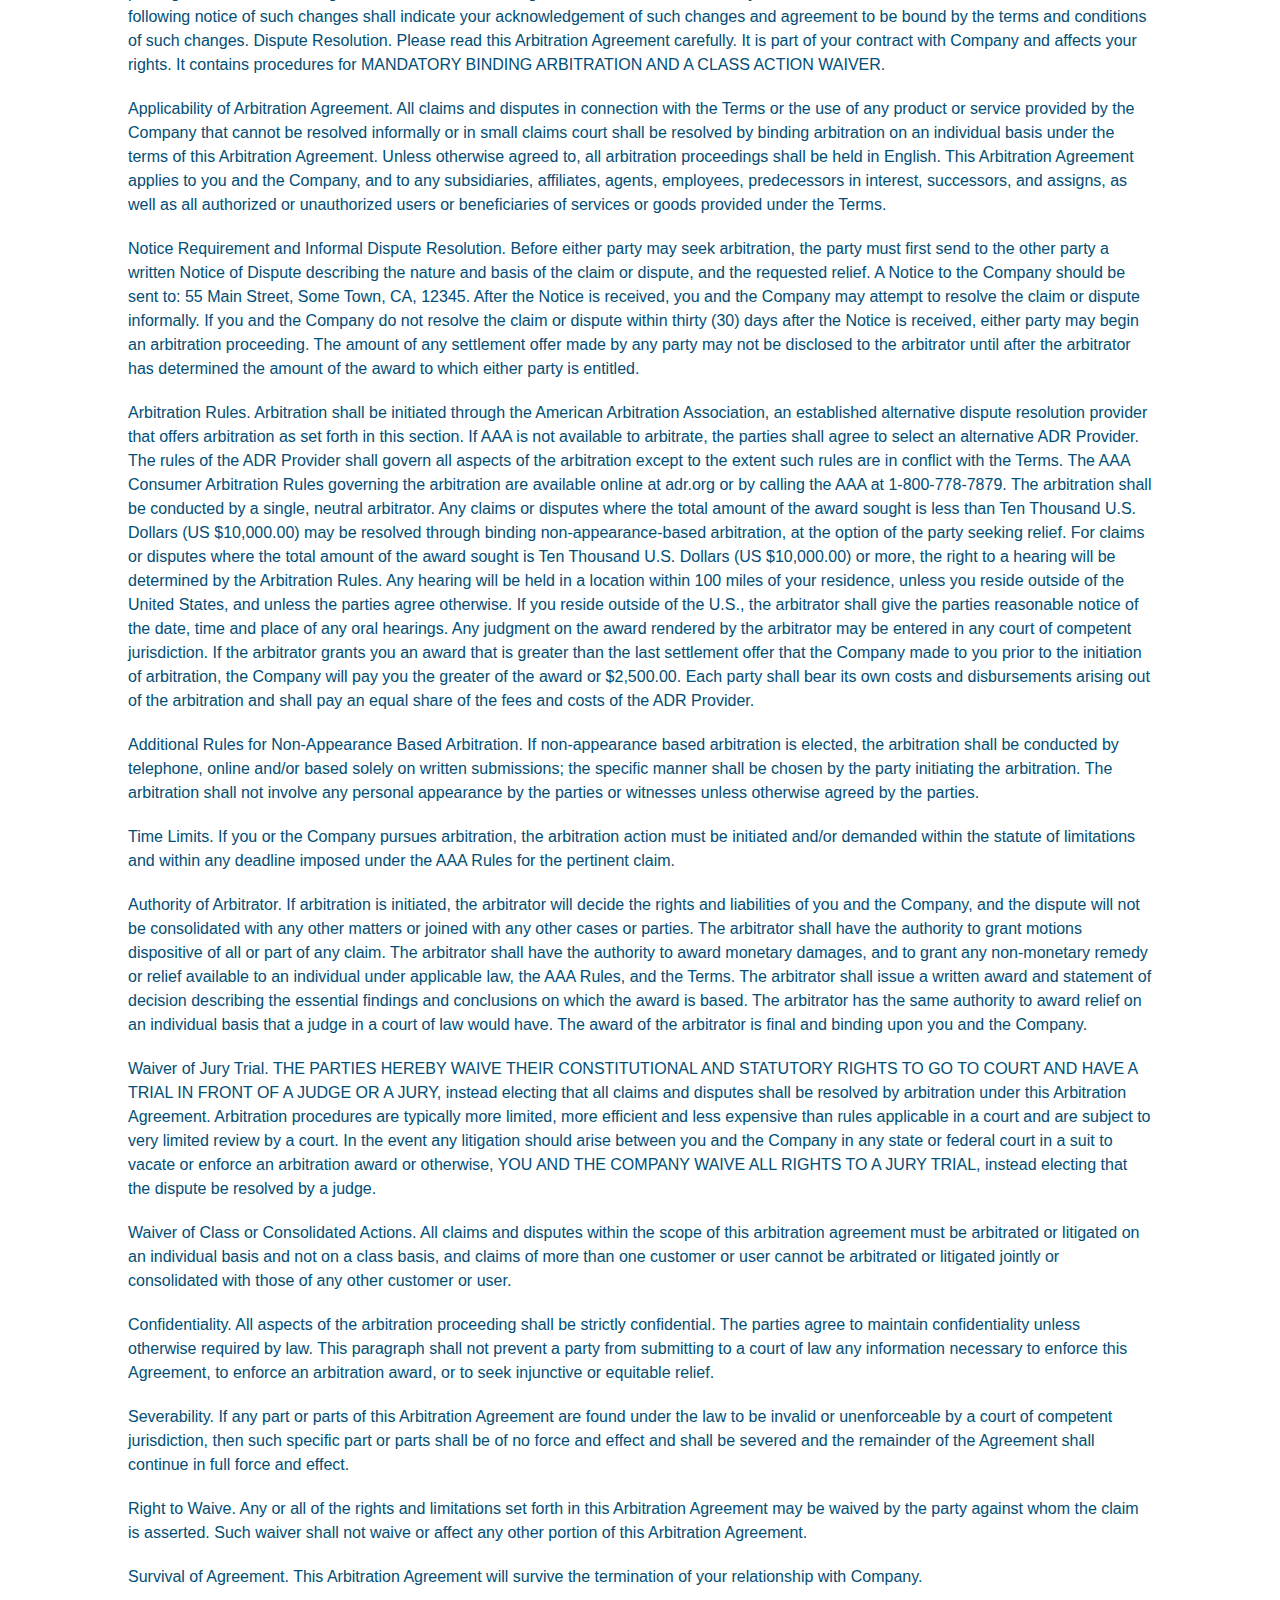
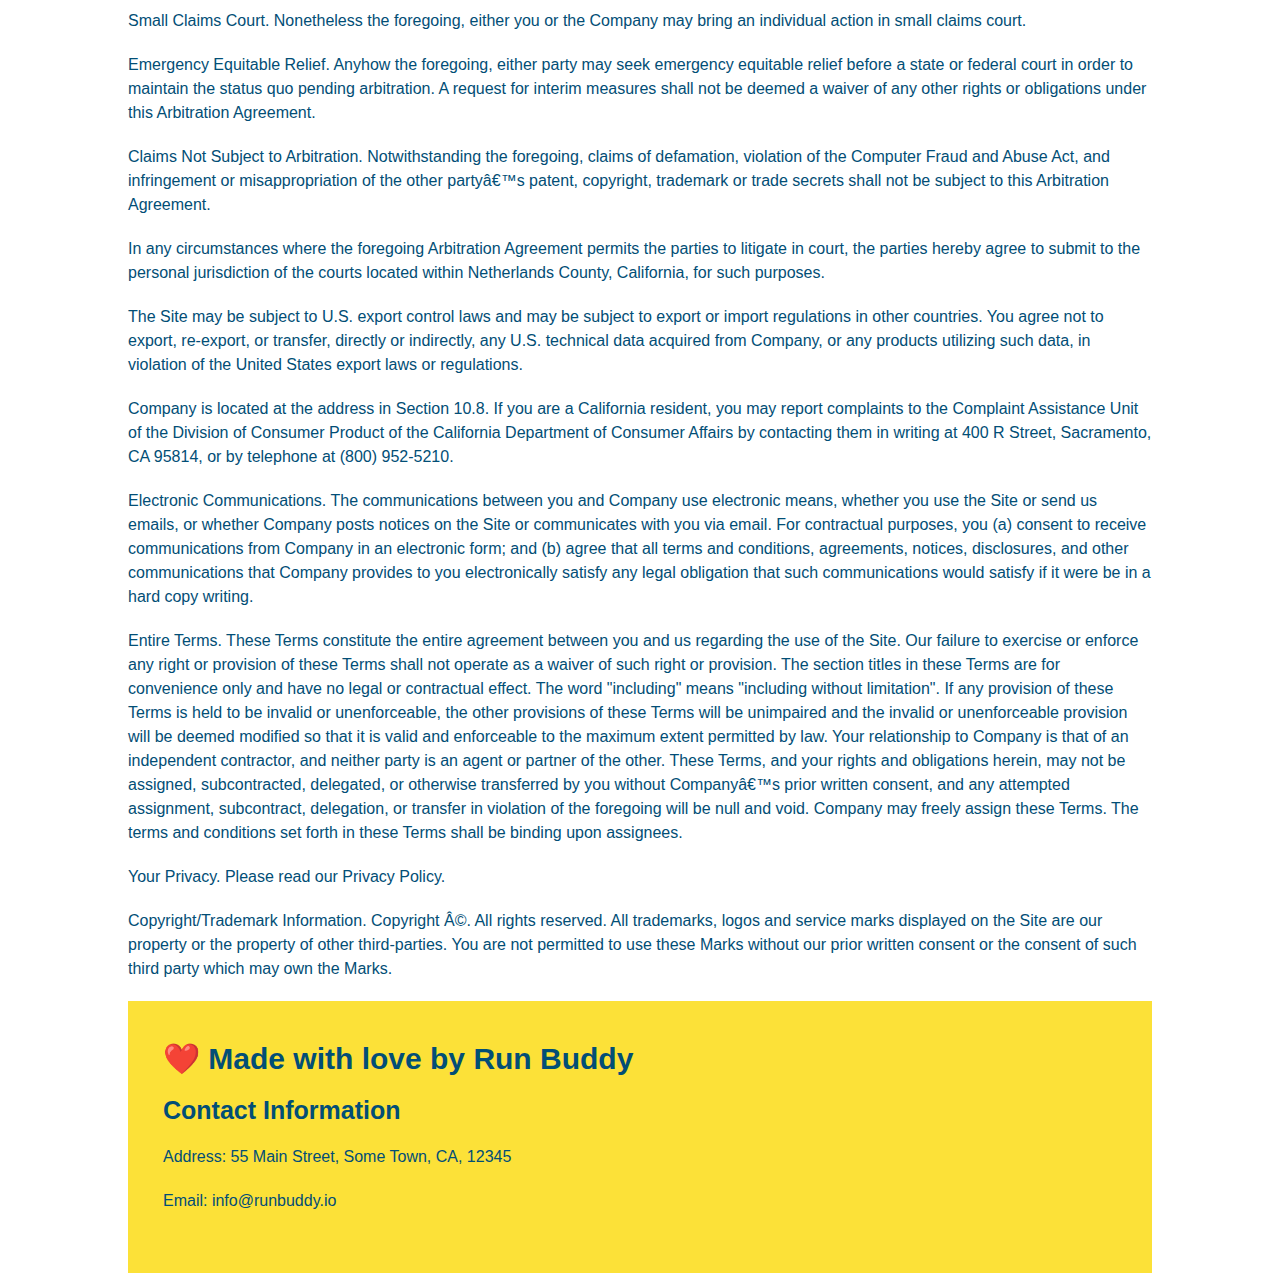
==== commit a7fa8c3a: "private policy" ====
--- a/privacy-policy.html
+++ b/privacy-policy.html
@@ -4,20 +4,15 @@
     <meta charset="UTF-8" />
     <title>Privacy Policy - Run Buddy</title>
     <link rel="stylesheet" href="./assets/css/style.css" />
-    <link rel="stylesheet" href="/assets/css/style.css" />
-
+    <link rel="stylesheet" href="./assets/css/secondary-styles.css"
   </head>
   
   <body>
-  </body>
-</html>
 <!-- Do this to all of the <a> elements in privacy-policy.html -->
 <a href="./index.html#what-we-do">What We Do</a>
 <a href="./index.html#what-you-do">What You Do</a>
 <a href="./index.html#meet-your-trainers">Meet Your Trainers</a>
 <a href="./index.html#reach-out">Reach Out</a>
-<section class="hero">
-</section>
 
 <section class="hero">
     <h2 class="page-title">
@@ -25,7 +20,7 @@
     </h2>
   </section>
 
-  <article>
+  <article class="secondary-content">
     <p>
         Website Terms of Use
       </p>
@@ -422,6 +417,7 @@
         Company may freely assign these Terms. The terms and conditions set forth in these Terms shall be binding upon
         assignees.
       </p>
+<!--footer-->
 
       <p>
         Your Privacy. Please read our Privacy Policy.
@@ -432,7 +428,8 @@
         displayed on the Site are our property or the property of other third-parties. You are not permitted to use
         these Marks without our prior written consent or the consent of such third party which may own the Marks.
       </p>
-
+      <footer>
+        <h2>❤️ Made with love by Run Buddy</h2>
       <h3>
         Contact Information
       </h3>
@@ -443,4 +440,8 @@
 
       <p>
         Email: info@runbuddy.io
-  </article>+        </p>
+      </footer>
+  </article>
+</body>
+</html>--- a/assets/css/secondary-styles.css
+++ b/assets/css/secondary-styles.css
@@ -0,0 +1,66 @@
+/* secondary page hero
+.hero-secondary {
+    margin: 20px;
+    background-color: black;
+    font-size: 20px;
+    color: red;
+  }
+  .hero {
+    margin: 20px;
+    font-size: 20px;
+    background-color: white;
+    color: blue;
+  }
+  
+  /* these two colors will override the ones above in .hero */
+  /* .hero-secondary {
+    background-color: black;
+    color: red; */
+  }
+ .hero {
+    background-position: bottom;
+    height: auto;
+    text-align: center;
+    margin-bottom: 40px;
+  } 
+
+  .hero {
+    background-image: url(../images/hero-bg.jpeg);
+    background-size: cover;
+    background-position: bottom;
+    position: relative;
+    height: auto;
+    text-align: center;
+    margin-bottom: 40px;
+    color: #fec138
+  }
+
+  .hero h2{
+      display: inline-block;
+      border-bottom: 4px solid #fec138;
+      padding: 0 80px 15px 80px;
+      font-weight: normal;
+      font-size: 42px;font-style: italic;
+  }
+
+  .secondary-content {
+      width: 80%;
+      margin: 0 auto;
+      color: #024e76
+  }
+  .secondary-content h3 {
+font-size: 25px;
+margin: 20px 0 20px 0;
+  }
+  .secondary-content p {
+    font-size: 16px;
+    line-height: 1.5;
+    margin: 20px 0 20px 0;
+      }
+      .secondary-content ul {
+        margin: 15px 20px 15px 20px;
+          }
+          .secondary-content li {
+            color: #39a6b2;
+            margin: 10px 0 10px 0;
+              }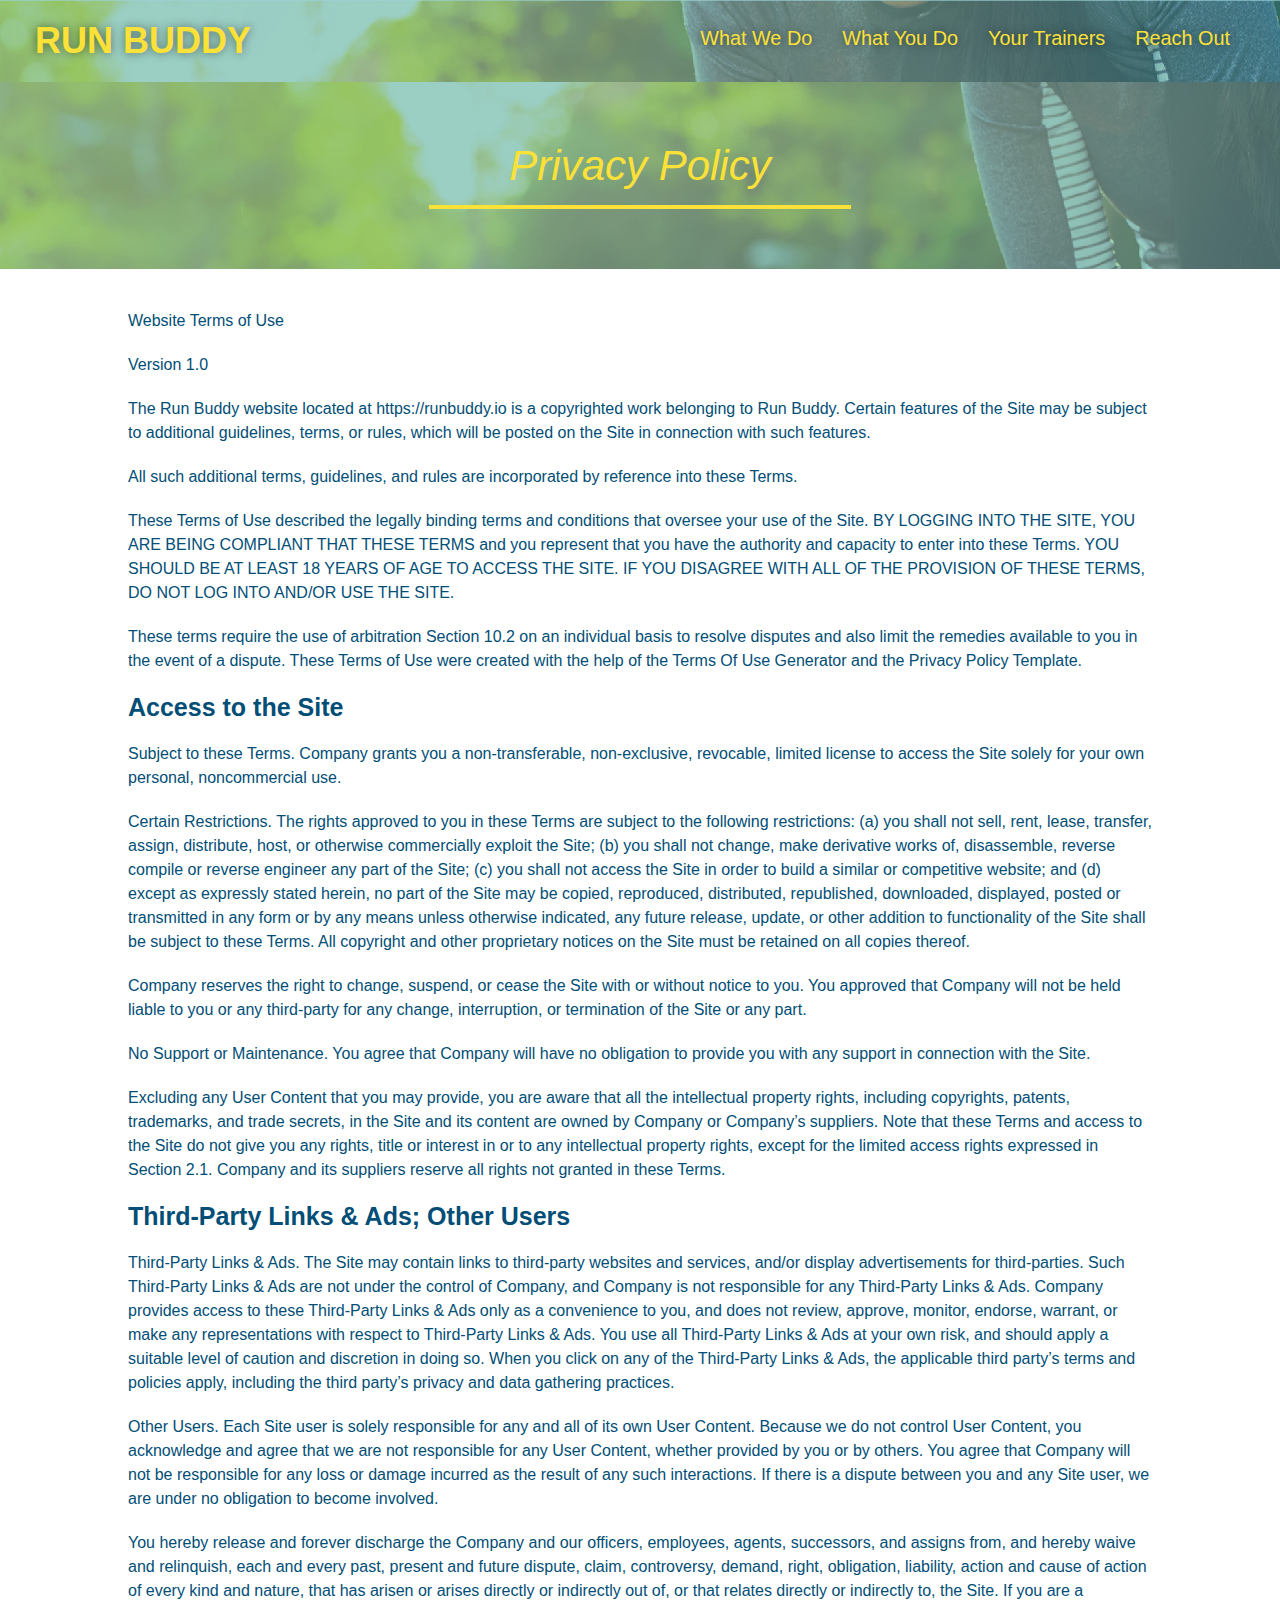
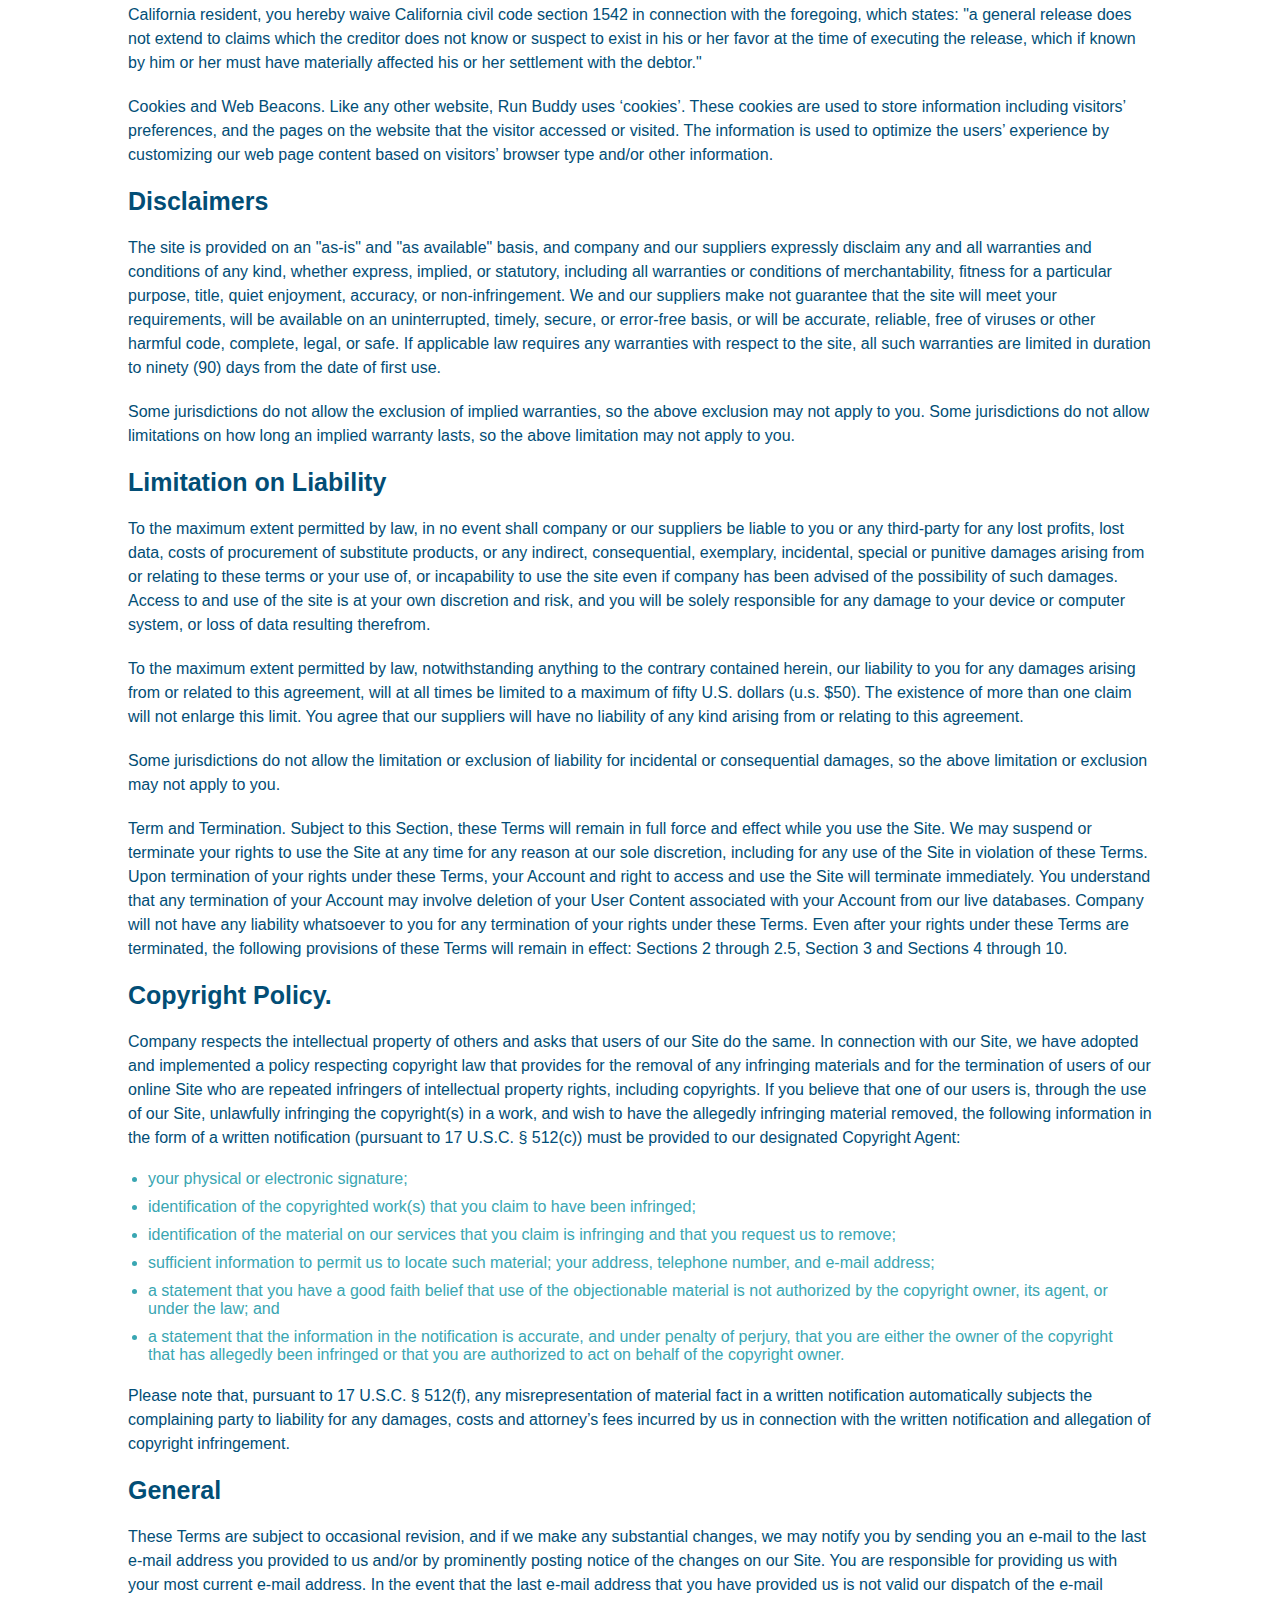
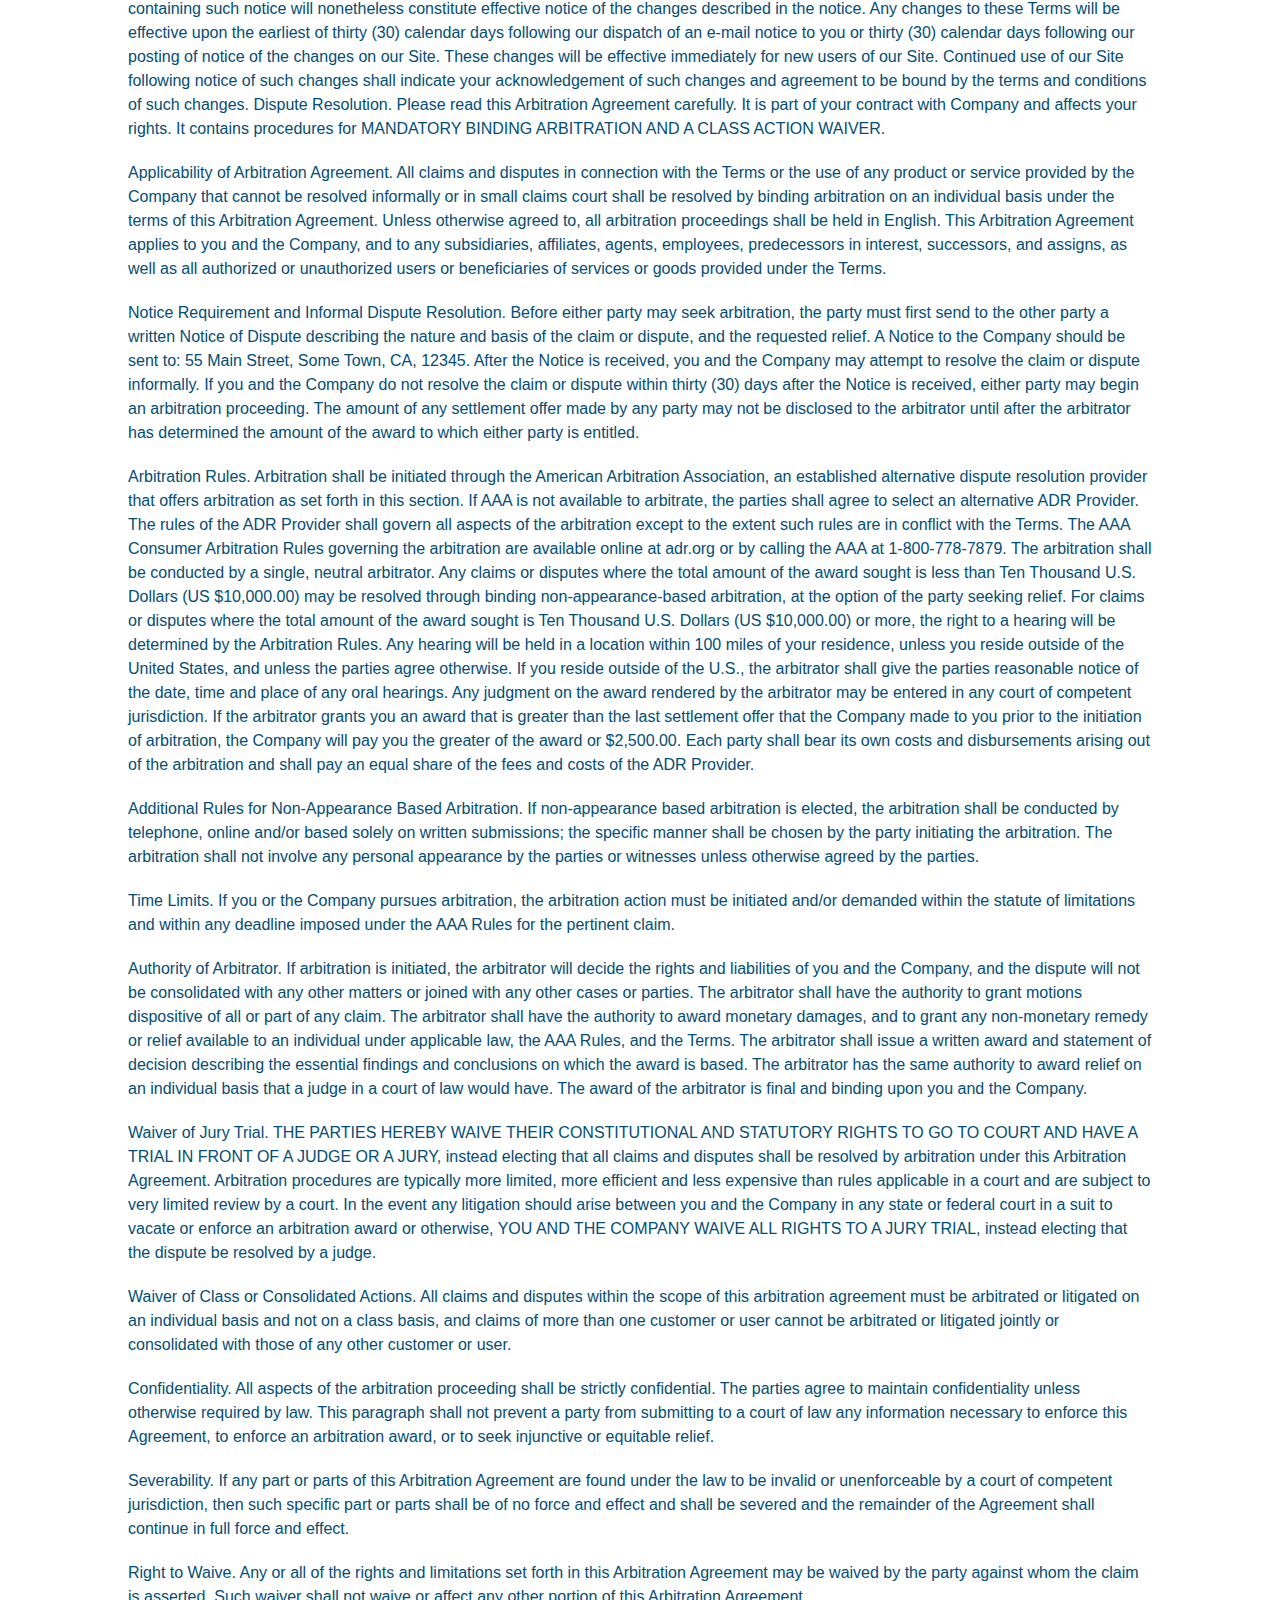
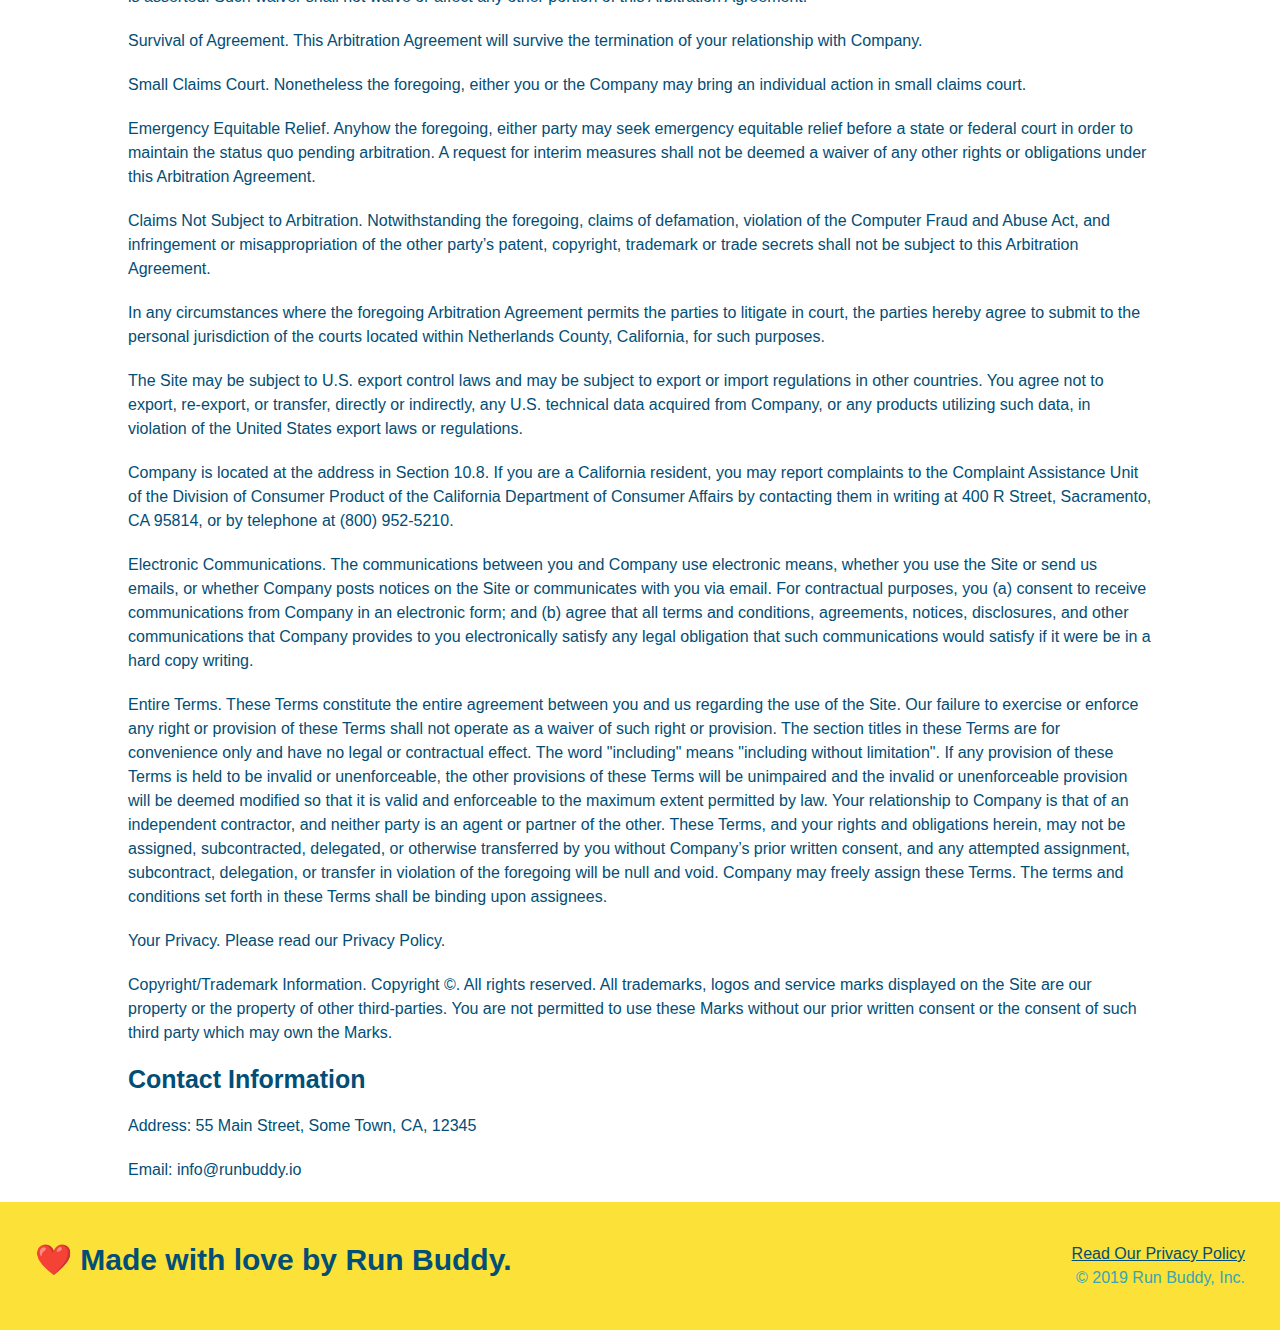
==== commit 3c9b2b90: "adding files" ====
--- a/privacy-policy.html
+++ b/privacy-policy.html
@@ -2,26 +2,45 @@
 <html lang="en">
   <head>
     <meta charset="UTF-8" />
-    <title>Privacy Policy - Run Buddy</title>
+    <meta name="viewport" content="width=device-width, initial-scale=1.0" />
     <link rel="stylesheet" href="./assets/css/style.css" />
-    <link rel="stylesheet" href="./assets/css/secondary-styles.css"
+    <link rel="stylesheet" href="./assets/css/secondary-styles.css" />
+    <title>Run Buddy - Privacy Policy</title>
   </head>
-  
   <body>
-<!-- Do this to all of the <a> elements in privacy-policy.html -->
-<a href="./index.html#what-we-do">What We Do</a>
-<a href="./index.html#what-you-do">What You Do</a>
-<a href="./index.html#meet-your-trainers">Meet Your Trainers</a>
-<a href="./index.html#reach-out">Reach Out</a>
-
-<section class="hero">
-    <h2 class="page-title">
-      Privacy Policy
-    </h2>
-  </section>
-
-  <article class="secondary-content">
-    <p>
+    <header>
+      <h1>
+        <a href="./index.html">RUN BUDDY</a>
+      </h1>
+      <nav>
+        <ul>
+          <li>
+            <a href="./index.html#what-we-do">What We Do</a>
+          </li>
+          <li>
+            <a href="./index.html#what-you-do">What You Do</a>
+          </li>
+          <li>
+            <a href="./index.html#your-trainers">Your Trainers</a>
+          </li>
+          <li>
+            <a href="./index.html#reach-out">Reach Out</a>
+          </li>
+        </ul>
+      </nav>
+    </header>
+    <!-- end navigation -->
+
+    <!-- hero/jumbotron -->
+    <section class="hero">
+      <h2 class="page-title">
+        Privacy Policy
+      </h2>
+    </section>
+
+    <!-- body copy -->
+    <article class="secondary-content">
+      <p>
         Website Terms of Use
       </p>
 
@@ -86,7 +105,7 @@
       <p>
         Excluding any User Content that you may provide, you are aware that all the intellectual property rights,
         including copyrights, patents, trademarks, and trade secrets, in the Site and its content are owned by Company
-        or Companyâ€™s suppliers. Note that these Terms and access to the Site do not give you any rights, title or
+        or Company’s suppliers. Note that these Terms and access to the Site do not give you any rights, title or
         interest in or to any intellectual property rights, except for the limited access rights expressed in Section
         2.1. Company and its suppliers reserve all rights not granted in these Terms.
       </p>
@@ -102,7 +121,7 @@
         only as a convenience to you, and does not review, approve, monitor, endorse, warrant, or make any
         representations with respect to Third-Party Links & Ads. You use all Third-Party Links & Ads at your own risk,
         and should apply a suitable level of caution and discretion in doing so. When you click on any of the
-        Third-Party Links & Ads, the applicable third partyâ€™s terms and policies apply, including the third partyâ€™s
+        Third-Party Links & Ads, the applicable third party’s terms and policies apply, including the third party’s
         privacy and data gathering practices.
       </p>
 
@@ -126,9 +145,9 @@
       </p>
 
       <p>
-        Cookies and Web Beacons. Like any other website, Run Buddy uses â€˜cookiesâ€™. These cookies are used to store
-        information including visitorsâ€™ preferences, and the pages on the website that the visitor accessed or visited.
-        The information is used to optimize the usersâ€™ experience by customizing our web page content based on visitorsâ€™
+        Cookies and Web Beacons. Like any other website, Run Buddy uses ‘cookies’. These cookies are used to store
+        information including visitors’ preferences, and the pages on the website that the visitor accessed or visited.
+        The information is used to optimize the users’ experience by customizing our web page content based on visitors’
         browser type and/or other information.
       </p>
 
@@ -198,7 +217,7 @@
         of any infringing materials and for the termination of users of our online Site who are repeated infringers of
         intellectual property rights, including copyrights. If you believe that one of our users is, through the use of
         our Site, unlawfully infringing the copyright(s) in a work, and wish to have the allegedly infringing material
-        removed, the following information in the form of a written notification (pursuant to 17 U.S.C. Â§ 512(c)) must
+        removed, the following information in the form of a written notification (pursuant to 17 U.S.C. § 512(c)) must
         be provided to our designated Copyright Agent:
       </p>
 
@@ -228,8 +247,8 @@
       </ul>
 
       <p>
-        Please note that, pursuant to 17 U.S.C. Â§ 512(f), any misrepresentation of material fact in a written
-        notification automatically subjects the complaining party to liability for any damages, costs and attorneyâ€™s
+        Please note that, pursuant to 17 U.S.C. § 512(f), any misrepresentation of material fact in a written
+        notification automatically subjects the complaining party to liability for any damages, costs and attorney’s
         fees incurred by us in connection with the written notification and allegation of copyright infringement.
       </p>
 
@@ -371,7 +390,7 @@
 
       <p>
         Claims Not Subject to Arbitration. Notwithstanding the foregoing, claims of defamation, violation of the
-        Computer Fraud and Abuse Act, and infringement or misappropriation of the other partyâ€™s patent, copyright,
+        Computer Fraud and Abuse Act, and infringement or misappropriation of the other party’s patent, copyright,
         trademark or trade secrets shall not be subject to this Arbitration Agreement.
       </p>
 
@@ -412,24 +431,22 @@
         unenforceable provision will be deemed modified so that it is valid and enforceable to the maximum extent
         permitted by law. Your relationship to Company is that of an independent contractor, and neither party is an
         agent or partner of the other. These Terms, and your rights and obligations herein, may not be assigned,
-        subcontracted, delegated, or otherwise transferred by you without Companyâ€™s prior written consent, and any
+        subcontracted, delegated, or otherwise transferred by you without Company’s prior written consent, and any
         attempted assignment, subcontract, delegation, or transfer in violation of the foregoing will be null and void.
         Company may freely assign these Terms. The terms and conditions set forth in these Terms shall be binding upon
         assignees.
       </p>
-<!--footer-->
 
       <p>
         Your Privacy. Please read our Privacy Policy.
       </p>
 
       <p>
-        Copyright/Trademark Information. Copyright Â©. All rights reserved. All trademarks, logos and service marks
+        Copyright/Trademark Information. Copyright ©. All rights reserved. All trademarks, logos and service marks
         displayed on the Site are our property or the property of other third-parties. You are not permitted to use
         these Marks without our prior written consent or the consent of such third party which may own the Marks.
       </p>
-      <footer>
-        <h2>❤️ Made with love by Run Buddy</h2>
+
       <h3>
         Contact Information
       </h3>
@@ -440,8 +457,18 @@
 
       <p>
         Email: info@runbuddy.io
-        </p>
-      </footer>
-  </article>
-</body>
-</html>+      </p>
+    </article>
+
+    <!-- footer -->
+    <footer>
+      <h2>❤️ Made with love by Run Buddy.</h2>
+
+      <div>
+        <a href="./privacy-policy.html">Read Our Privacy Policy</a> <br/>
+        &copy; 2019 Run Buddy, Inc.
+      </div>
+    </footer>
+    <!-- footer end -->
+  </body>
+</html>
--- a/assets/css/style.css
+++ b/assets/css/style.css
@@ -1,97 +1,154 @@
+:root {
+  --primary-color: #fce138;
+  --secondary-color: #024e76;
+  --tertiary-color: #39a6b2;
+}
+
 * {
-    margin: 0;
-    padding: 0;
-    box-sizing: border-box;
-  }
-
-  body {
-    /* more on this crazy alphanumerical value in a minute! */
-    color: #39a6b2;
-    font-family: Helvetica, Arial, sans-serif;
-  }
-
-  /* apply styles to <header>*/
+  box-sizing: border-box;
+  margin: 0;
+  padding: 0;
+}
+
+body {
+  color: var(--tertiary-color);
+  font-family: Helvetica, Arial, sans-serif;
+}
+
+
+/* HEADER / NAV BAR STYLES START */
+
 header {
-    padding: 20px 35px;
-    background-color: #39a6b2;
-  }
-
-  header h1 {
-    font-weight: bold;
-    font-size: 36px;
-    color: #fce138;
-    margin: 0;
-    display: inline;
-  }
-  header a {
-    text-decoration: none;
-    color: #fce138;
-  }
-
-  header nav {
-    float: right;
-    margin: 7px 0;
-  } 
-
-  header nav ul li {
-    display: inline;
-  }
-
-  header nav ul li a {
-    margin: 0 30px;
-    font-weight: lighter;
-    font-size: 22px;
-  }
-
+  padding: 20px 35px;
+  background-color: var(--tertiary-color);
+  display: flex;
+  justify-content: space-between;
+  flex-wrap: wrap;
+  position: sticky;
+  position: -webkit-sticky;
+  top: 0;
+  background-image: url("../images/hero-bg.jpg");
+  background-size: cover;
+  background-attachment: fixed;
+  background-position: 80%;
+  z-index: 9999;
+}
+
+header h1 {
+  font-weight: bold;
+  margin: 0;
+  font-size: 36px;
+  color: var(--primary-color);
+  text-shadow: 0 0 10px rgba(0, 0, 0, 0.5);
+}
+
+header a {
+  text-decoration: none;
+  color: var(--primary-color);
+}
+
+header nav {
+  margin: 7px 0;
+}
+
+header nav ul {
+  display: flex;
+  flex-wrap: wrap;
+  justify-content: space-between;
+  align-items: center;
+  list-style: none;
+}
+
+header nav ul li a {
+  padding: 10px 15px;
+  font-weight: lighter;
+  font-size: 1.55vw;
+  text-shadow: 0 0 10px rgba(0, 0, 0, 0.5);
+}
+
+header nav ul li a:hover {
+  background: var(--primary-color);
+  color: var(--secondary-color);
+  border-radius: 15px;
+  text-shadow: none;
+}
+
+/* HEADER / NAVBAR STYLES END */
+
+
+
+/* FOOTER STYLES START */
 footer {
-    background: #fce138;
-    width: 100%;
-    padding: 40px 35px;
+  background: var(--primary-color);
+  padding: 40px 35px;
+  display: flex;
+  justify-content: space-between;
+  flex-wrap: wrap;
+  width: 100%;
 }
 
 footer h2 {
-    display: inline; 
-    color: #024e76;
-    font-size: 30px; 
-    margin: 0;
+  color: var(--secondary-color);
+  font-size: 30px;
+  margin: 0;
 }
 
 footer div {
-    float: right;
-    line-height: 1.5;
-    text-align: right;
+  line-height: 1.5;
+  text-align: right;
 }
 
 footer a {
-    color: #024e76
-    text decoration: underline;
-  }
-
+  color: var(--secondary-color);
+}
+/* END FOOTER STYLES */
+
+/* STYLE ALL SECTION TAGS */
 section {
   padding: 60px;
 }
-.hero h2 {
-  
-}
-/* Hero Style Start */
+
+/* HERO STYLES START */
 .hero {
-  background-image: url('../images/hero-bg.jpeg');
-  height: 600px;
+  background-image: url('../images/hero-bg.jpg');
   background-size: cover;
-  background-position: center;
-  position: relative;
-}
-/* Hero Style End */
+  display: flex;
+  justify-content: center;
+  flex-wrap: wrap;
+  align-items: flex-start;
+  background-attachment: fixed;
+  background-position: 80%;
+}
+
+.hero-cta {
+  width: 35%;
+  text-align: right;
+  margin: 3.5%;
+  color: #fff;
+  font-size: 18px;
+  line-height: 1.2;
+}
+
+.hero-cta h2 {
+  font-style: italic;
+  font-size: 55px;
+  color: var(--primary-color);
+  text-shadow: 0 0 10px rgba(0, 0, 0, 0.5);
+}
 
 .hero-form {
-  border: 3px solid #024e76;
-  background-color: #fce138;
+  border: 3px solid var(--secondary-color);
+  background-color: rgba(255, 225, 56, 0.8);
   padding: 20px;
-  width: 500px;
-  color: #024e76;
-  position: absolute;
-  bottom: 120px;
-  right: 140px;
+  color: var(--secondary-color);
+  width: 40%;
+  margin: 3.5%;
+  border-radius: 15px;
+  box-shadow: 0 0 10px rgba(0, 0, 0, 0.5);
+}
+
+.hero-form button:hover {
+  background-color: var(--tertiary-color);  
 }
 
 .hero-form h3 {
@@ -103,13 +160,20 @@
 }
 
 .form-input {
-  border: 1px solid #024e76;
+  border: 1px solid var(--secondary-color);
   display: block;
   padding: 7px 15px;
   font-size: 16px;
-  color: #024e76;
+  color: var(--secondary-color);
   width: 100%;
-  margin-bottom: 15px;
+  margin-bottom: 15px; 
+  border-radius: 10px;
+  background-color: rgba(255,255,255, 0.75);
+}
+
+.form-input:focus {
+  background-color: rgba(255,255,255, 1);
+  outline: none;
 }
 
 .hero-form label {
@@ -117,171 +181,285 @@
 }
 
 .hero-form button {
-  color: #fce138;
-  background-color: #024e76;
+  color: var(--primary-color);
+  background-color: var(--secondary-color);
   border: none;
   padding: 10px 20px;
   font-size: 16px;
-}
-/* .hero {
-    background-image: url("../images/hero-bg.jpeg");
-    height: 600px;
-    background-size: cover;
-    background-position: center;
-    position: relative;
-}
-
-.hero-form{
-    border: solid 3px #024e76;
-    background-color: #fce138;
-    padding: 20px;
-    width: 500px;  
-    color: #024e76;
-    position: absolute;
-    bottom: 120px; 
-    right: 140px;
-}
-.hero-form p{
-  margin: 5px 0 15px 0;
-}
-
-.hero-form h3 {
-  font-size: 24px;
-  margin: 0;
-}
-
-.form-input {
-  border: 1px solid #024e76;
+  border-radius: 10px;
+} 
+
+.checkbox-wrapper input, .radio-wrapper input {
+  opacity: 0;
+}
+
+.checkbox-wrapper label, .radio-wrapper label {
+  position: relative;
+  left: 10px;
+  margin: 10px;
+  line-height: 1.6;
+}
+
+.checkbox-wrapper label::before, .radio-wrapper label::before {
+  content: "";
+  height: 20px;
+  width: 20px;
+  background: rgba(255, 255, 255, 0.75);  
+  border: 1px solid var(--secondary-color);  
+  position: absolute;
+  top: -4px;
+  left: -30px;
+}
+
+.radio-wrapper label::before {
+  border-radius: 50%;
+}
+
+.radio-wrapper label::after {
+  content: "";
+  height: 20px;
+  width: 20px;
+  border-radius: 50%;
+  background: var(--secondary-color);
+  position: absolute;
+  left: -29px;
+  top: -3px;
+  background-image: radial-gradient(circle, var(--tertiary-color), var(--secondary-color));
+}
+
+.checkbox-wrapper label::after {
+  content: "";
+  height: 6px;
+  width: 14px;
+  border-left: 2px solid var(--secondary-color);
+  border-bottom: 2px solid var(--secondary-color);
+  position: absolute;
+  left: -26px;
+  top: 1px;
+  transform: rotate(-58deg);
+}
+
+.checkbox-wrapper input + label::after, 
+.radio-wrapper input + label::after {
+  content: none;
+}
+
+.checkbox-wrapper input:checked + label::after, 
+.radio-wrapper input:checked + label::after {
+  content: "";
+}
+/* HERO STYLES END */
+
+
+/* SECTION TITLE STYLES START */
+.section-title {
+  font-size: 48px;
+  border-bottom: 3px solid;
+  color: var(--secondary-color);
+  padding-bottom: 20px;
+  text-align: center;
+  margin: 0 auto 35px auto;
+  width: 50%;
+}
+
+.primary-border {
+  border-color: var(--primary-color);
+}
+
+.secondary-border {
+  border-color: var(--tertiary-color);
+}
+/* SECTION TITLE STYLES END */
+
+/* WHAT WE DO STYLES */
+.intro p {
+  line-height: 1.7;
+  color: var(--tertiary-color);
+  width: 80%;
+  margin: 0 auto;
+  font-size: 20px;
+  text-align: center;
+}
+/* WHAT YOU DO STYLES END */
+
+
+/* WHAT YOU DO STYLES START */
+.steps { 
+  background: var(--primary-color);
+}
+
+.step {
+  margin: 50px auto;
+  padding-bottom: 50px;
+  width: 80%;
+  display: flex;
+  flex-wrap: wrap;
+  align-items: center;
+  justify-content: space-between;
+}
+
+.step:last-child {
+  border-bottom: none;
+}
+
+.step h3 {
+  color: var(--secondary-color);
+  font-size: 46px;
+  flex: 1 30%;
+}
+
+.step-info {
+  flex: 2 70%;
+  display: flex;
+  flex-wrap: wrap;
+  align-items: center;
+}
+
+.step-img {
+  flex: 1 12%;
+  margin-right: 20px;
+}
+
+.step-img img {
+  max-width: 100%;
+}
+
+.step-text {
+  flex: 12;
+}
+
+.step-text p {
+  color: var(--tertiary-color);
+  font-size: 18px;
+}
+
+.step-text h4 {
+  font-size: 26px;
+  line-height: 1.5;
+  color: var(--secondary-color);
+}
+/* WHAT YOU DO STYLES END */
+
+/* MEET THE TRAINERS START */
+.trainers {
+  width: 100%;
+  margin: 0 auto;
+  display: flex;
+  flex-wrap: wrap;
+  justify-content: space-around;
+}
+
+.trainer {
+  margin: 20px;
+  flex: 1;
+  background: var(--secondary-color);
+  color: var(--primary-color);
+}
+
+.trainer img {
+  width: 100%;
+}
+
+.trainer-bio {
+  padding: 25px;
+  line-height: 1.3;
+}
+
+.trainer-bio h3 {
+  font-size: 28px;
+}
+
+.trainer-bio h4 {
+  font-weight: lighter;
+  font-size: 22px;
+  margin-bottom: 15px;
+}
+
+.trainer-bio p {
+  font-size: 17px;
+}
+/* TRAINER STYLES END */
+
+/* REACH OUT STYLES START */
+.contact {
+  background: var(--secondary-color);
+}
+
+.contact h2 {
+  color: var(--primary-color);
+}
+
+.contact-info {
+  display: flex;
+  justify-content: space-between;
+  flex-wrap: wrap;
+}
+
+.contact-info > * {
+  flex: 1;
+  margin: 15px;
+}
+
+.contact-info iframe {
+  height: 400px;
+}
+
+.contact-info div {
+  color: white;
+}
+
+.contact-info h3 {
+  color: var(--primary-color);
+  font-size: 32px;
+}
+
+.contact-info p, .contact-info address {
+  margin: 20px 0;
+  line-height: 1.5;
+  font-size: 16px;
+  font-style: normal;
+}
+
+.contact-form input, .contact-form textarea {
+  border: 1px solid var(--secondary-color);
   display: block;
   padding: 7px 15px;
   font-size: 16px;
-  color: #024e76;
+  color: var(--secondary-color);
   width: 100%;
   margin-bottom: 15px;
-}
-
-.hero-form label {
-  margin: 0 5px;
-}
-
-.submit {
-  color: #fce138 !important; 
-  background-color: #024e76;
+  margin-top: 5px;
+  border-radius: 10px;
+  background-color: rgba(255,255,255, 0.75);
+}
+
+.contact-form input:focus, .contact-form textarea:focus {
+  background-color: rgba(255,255,255, 1);
+  outline: none;
+}
+
+.contact-form button {
+  width: 100%;
   border: none;
-  padding: 10px 20px;
+  background: var(--primary-color);
+  color: var(--secondary-color);
+  text-align: center;
+  padding: 15px 0;
   font-size: 16px;
-} */
-/* Hero Style End */
-
-.intro {
-  text-align: center;
-}
-
-.intro p {
-  line-height: 1.7;
-  color: #39a6b2;
-  width: 80%;
-  font-size: 20px;
-  margin: 0 auto;
-}
-
-.steps {
-  text-align: center;
-  background: #fce138;
-}
-
-.section-title {
-  font-size: 55px;
-  color: #024e76;
-  margin-bottom: 35px;
-  padding: 0 100px 20px 100px;
-  display: inline-block;
-  border-bottom: 3px solid;
-}
-
-.primary-border {
-  border-color: #fce138;
-}
-
-.secondary-border {
-  border-color: #39a6b2;
-}
-.steps div {
-  margin-bottom: 80px;
-}
-
-.steps img {
-  width: 15%;
-  margin: 10px 0;
-}
-
-.steps h3 {
-  color: #024e76;
-  font-size: 46px;
-  margin-top: 10px;
-}
-
-.steps p {
-  color: #39a6b2;
-  font-size: 23px;
-}
-.steps span {
-  font-size: 38px;
-}
-.trainer img {
-  float: left;
-  width: 35%;
-}
-
-.trainer p {
-  float: right;
-}
-
-.trainer-2 img {
-  float: right;
-}
-
-.trainer-2 p {
-  float: left;
-}
-
-.trainers {
-  text-align: center;
-}
-
-.trainer {
-  width: 900px;
-  margin: 0 auto 30px auto;
-  background: #024e76;
-  color: #fce138;
-  overflow: auto;
-}
-.trainer-bio {
-  margin: 0 auto 0px auto;
-  clear: both;
-}
-.trainer-bio {
-  padding: 35px;
-  float: left; 
-  width: 65%;
-}
-
-.trainer-bio h3 {
-  font-size: 32px;
-  margin-bottom: 8px;
-}
-
-.trainer-bio h4 {
-  font-weight: lighter;
-  font-size: 26px;
-  margin-bottom: 25px;
-}
-
-.trainer-bio p {
-  font-size: 17px;
-  line-height: 1.3;
-}
-
+  border-radius: 10px;
+}
+
+.contact-form button:hover {
+  color: var(--primary-color);
+  background: var(--tertiary-color);
+}
+
+.contact-info a {
+  color: var(--primary-color);
+}
+/* REACH OUT STYLES END */
+
+/* UTILITIES */
 .text-left {
   text-align: left;
 }
@@ -289,40 +467,120 @@
 .text-right {
   text-align: right;
 }
-/* REACH OUT STYLES START */
-.contact {
-  text-align: center;
-  background-color: #024e76;
-}
-.contact h2 {
-  color: #fec138;
-}
-.contact-info iframe {
-  width: 400px;
-  height: 400px;
-}
-.contact-info div {
-  width: 410px;
-  display: inline-block;
-  vertical-align: top;
-  text-align: left;
-  margin: 30px 0 0 60px;
-  color: white;
-}
-.contact-info h3 {
-  color: #fce138;
-  font-size: 32px;
-}
-
-.contact-info p, .contact-info address {
-  margin: 20px 0;
-  line-height: 1.5;
-  font-size: 20px;
-  font-style: normal;
-}
-
-.contact-info a {
-  color: #fce138;
-}
-
-/* REACH OUT STYLES END */+
+.flex-row {
+  display: flex;
+}
+
+/* MEDIA QUERY FOR SMALLER DESKTOP SCREENS AND SMALLER */
+@media screen and (max-width: 980px) {
+  header {
+    padding-bottom: 0;
+    justify-content: center;
+    position: relative;
+  }
+
+  header h1 {
+    width: 100%;
+    text-align: center;
+  }
+
+  header nav ul {
+    margin-top: 20px;
+    width: 100%;
+    justify-content: center;
+  }
+
+  header nav ul li a {
+    font-size: 20px;
+  }
+
+  footer h2, footer div {
+    text-align: center;
+    width: 100%;
+  }
+
+  .hero-cta, .hero-form {
+    width: 100%;
+  }
+  
+  .hero-cta {
+    text-align: center;
+  }
+
+  .section-title {
+    width: 80%;
+  }
+  
+  .trainer {
+    flex: 0 70%;
+  }
+  
+  .contact-info iframe{
+    flex: 1 100%;
+  }
+}
+
+/* MEDIA QUERY FOR TABLETS AND SMALLER */
+@media screen and (max-width: 768px) {
+  section {
+    padding: 30px 15px;
+  }
+
+  .step h3 {
+    flex: 1 100%;
+    text-align: center;
+  }
+
+  .step-info {
+    flex: 2 100%;
+    text-align: center;
+    justify-content: center;
+  }
+
+  .step-img {
+    flex: 0 32%;
+    margin-right: 0;
+    margin-top: 15px;
+    margin-bottom: 15px;
+  }
+
+  .step-text {
+    flex: 100%;  
+  }
+
+  .trainer-bio h3, .trainer-bio h4 {
+    display: block;
+  }
+}
+
+/* MEDIA QUERY FOR MOBILE PHONES AND SMALLER */
+@media screen and (max-width: 575px) {
+  .hero-form button {
+    width: 100%;
+  }
+
+  .section-title {
+    width: 95%;
+  }
+
+  .intro p {
+    width: 100%;
+  }
+
+  .trainer {
+    flex: 0 100%;
+  }
+
+  .contact-info {
+    text-align: center;
+  }
+
+  .contact-info > * {
+    flex: 0 100%;
+  }
+
+  .contact-form {
+    order: 3;
+  }
+}
--- a/assets/css/secondary-styles.css
+++ b/assets/css/secondary-styles.css
@@ -1,66 +1,43 @@
-/* secondary page hero
-.hero-secondary {
-    margin: 20px;
-    background-color: black;
-    font-size: 20px;
-    color: red;
-  }
-  .hero {
-    margin: 20px;
-    font-size: 20px;
-    background-color: white;
-    color: blue;
-  }
-  
-  /* these two colors will override the ones above in .hero */
-  /* .hero-secondary {
-    background-color: black;
-    color: red; */
-  }
- .hero {
-    background-position: bottom;
-    height: auto;
-    text-align: center;
-    margin-bottom: 40px;
-  } 
+/* SECONDARY PAGE STYLES */
+.hero {
+  background-position: bottom;
+  height: auto;
+  text-align: center;
+  margin-bottom: 40px;
+}
 
-  .hero {
-    background-image: url(../images/hero-bg.jpeg);
-    background-size: cover;
-    background-position: bottom;
-    position: relative;
-    height: auto;
-    text-align: center;
-    margin-bottom: 40px;
-    color: #fec138
-  }
+.page-title {
+  padding: 0 80px 15px 80px;
+  font-size: 42px;
+  font-weight: 400;
+  font-style: italic;
+  color: #fce138;
+  display: inline-block;
+  border-bottom: 4px solid #fce138;
+}
 
-  .hero h2{
-      display: inline-block;
-      border-bottom: 4px solid #fec138;
-      padding: 0 80px 15px 80px;
-      font-weight: normal;
-      font-size: 42px;font-style: italic;
-  }
+.secondary-content {
+  width: 80%;
+  margin: 0 auto;
+  color: #024e76;
+}
 
-  .secondary-content {
-      width: 80%;
-      margin: 0 auto;
-      color: #024e76
-  }
-  .secondary-content h3 {
-font-size: 25px;
-margin: 20px 0 20px 0;
-  }
-  .secondary-content p {
-    font-size: 16px;
-    line-height: 1.5;
-    margin: 20px 0 20px 0;
-      }
-      .secondary-content ul {
-        margin: 15px 20px 15px 20px;
-          }
-          .secondary-content li {
-            color: #39a6b2;
-            margin: 10px 0 10px 0;
-              }+.secondary-content h3 {
+  font-size: 25px;
+  margin: 20px 0;
+}
+
+.secondary-content p {
+  font-size: 16px;
+  line-height: 1.5;
+  margin: 20px 0;
+}
+
+.secondary-content ul {
+  margin: 15px 20px;
+}
+
+.secondary-content li {
+  color: #39a6b2;
+  margin: 10px 0;
+}